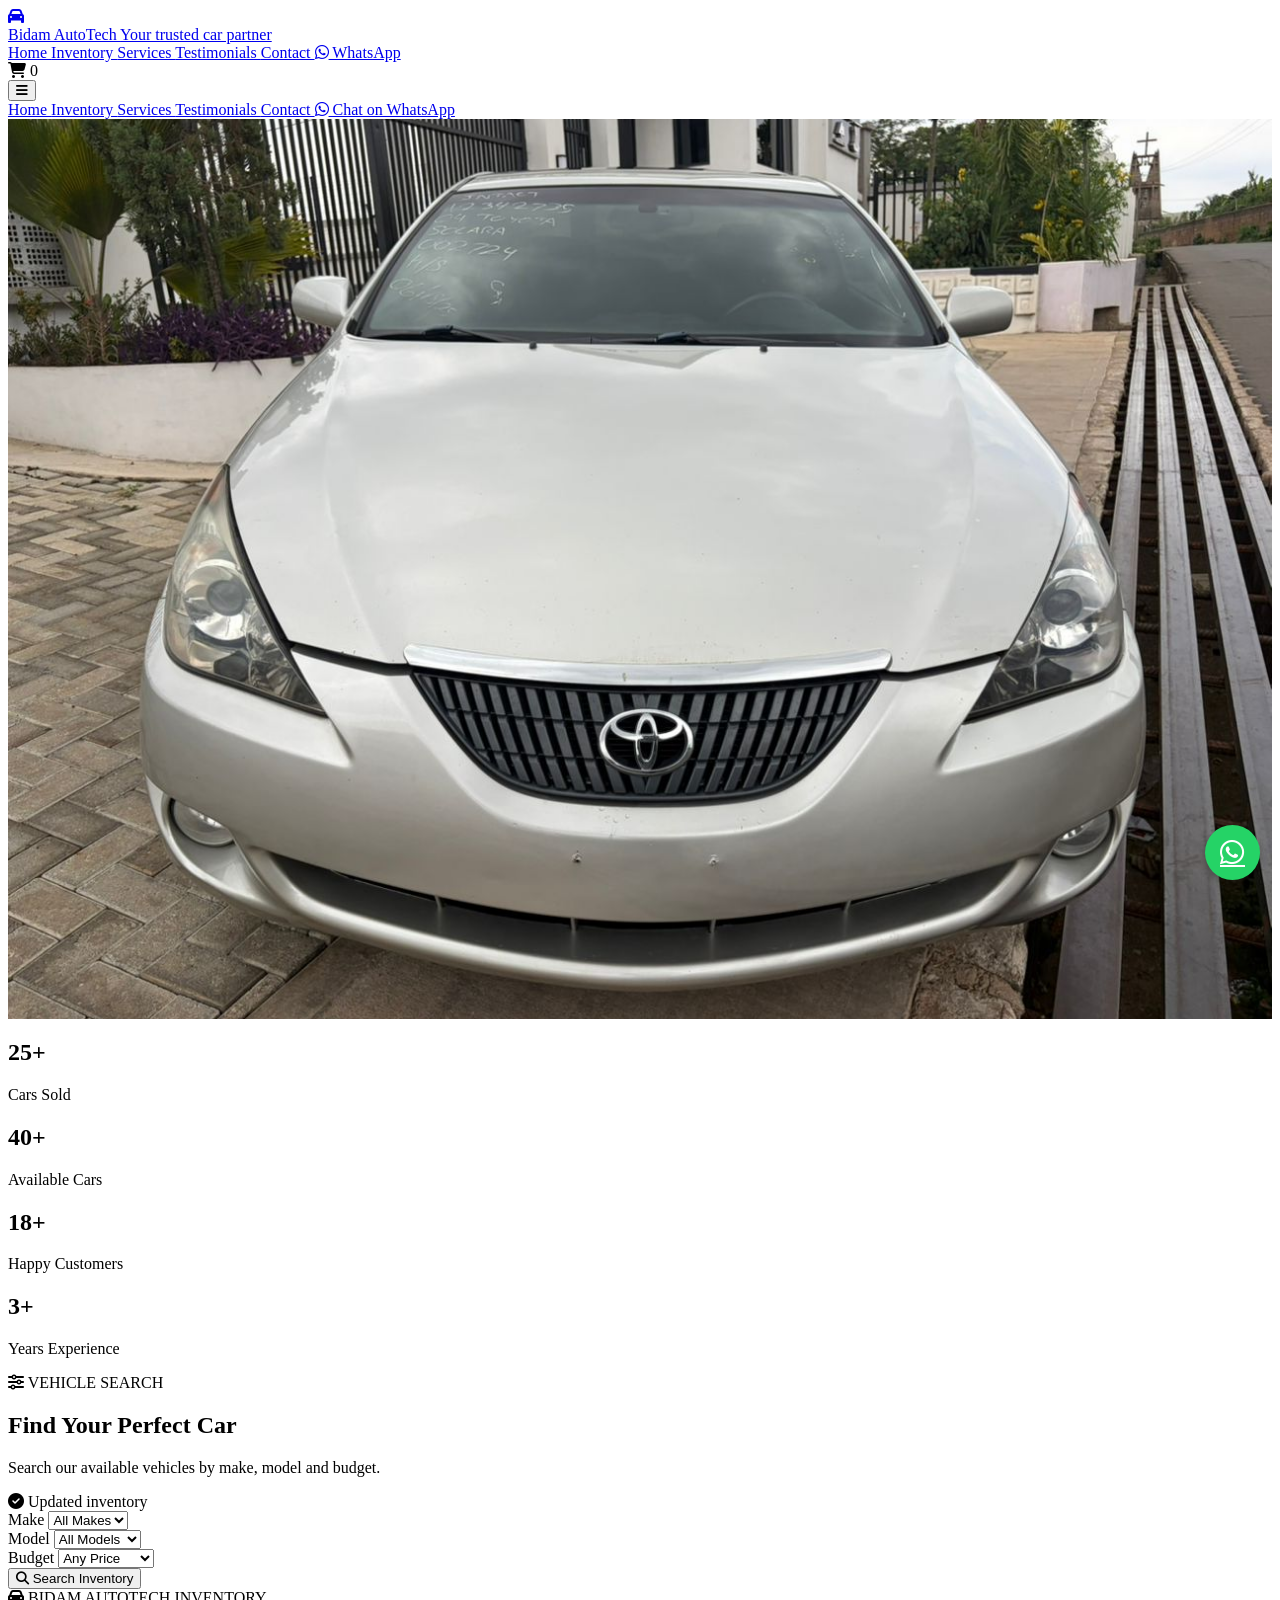
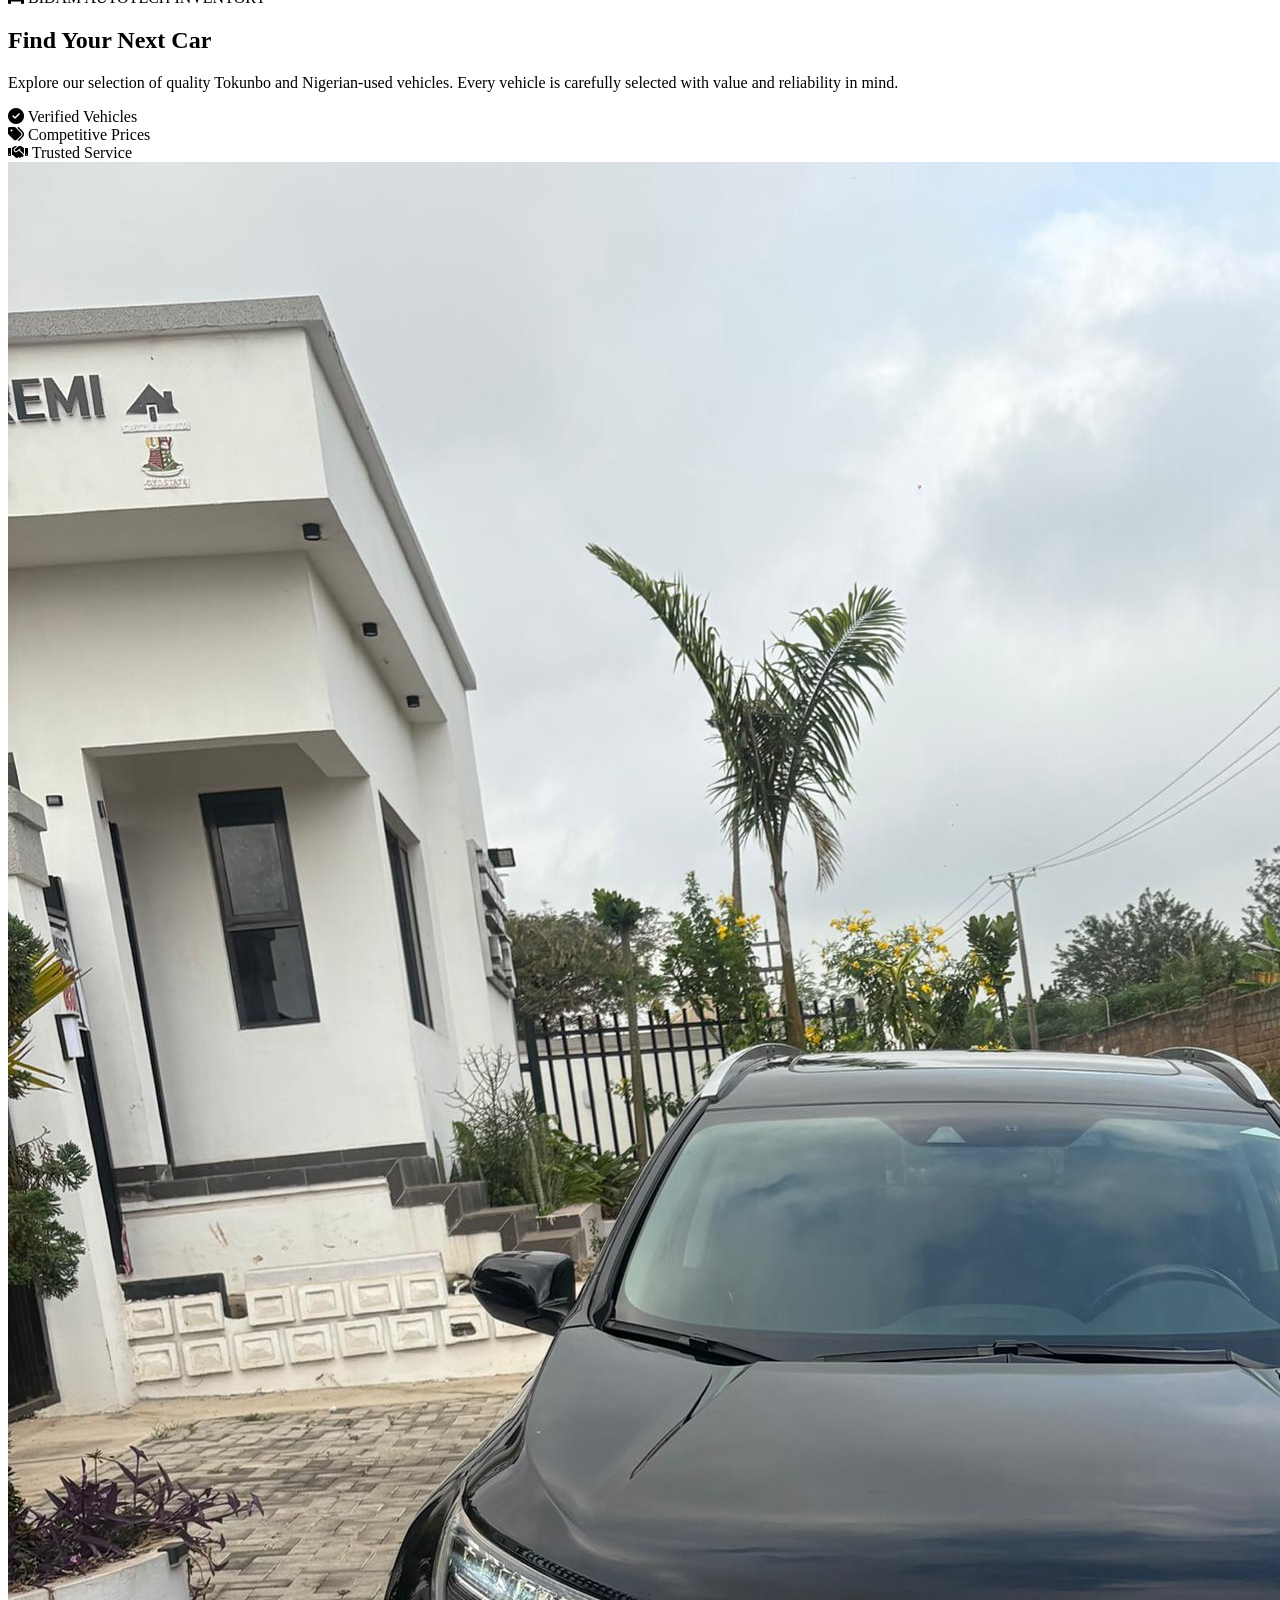
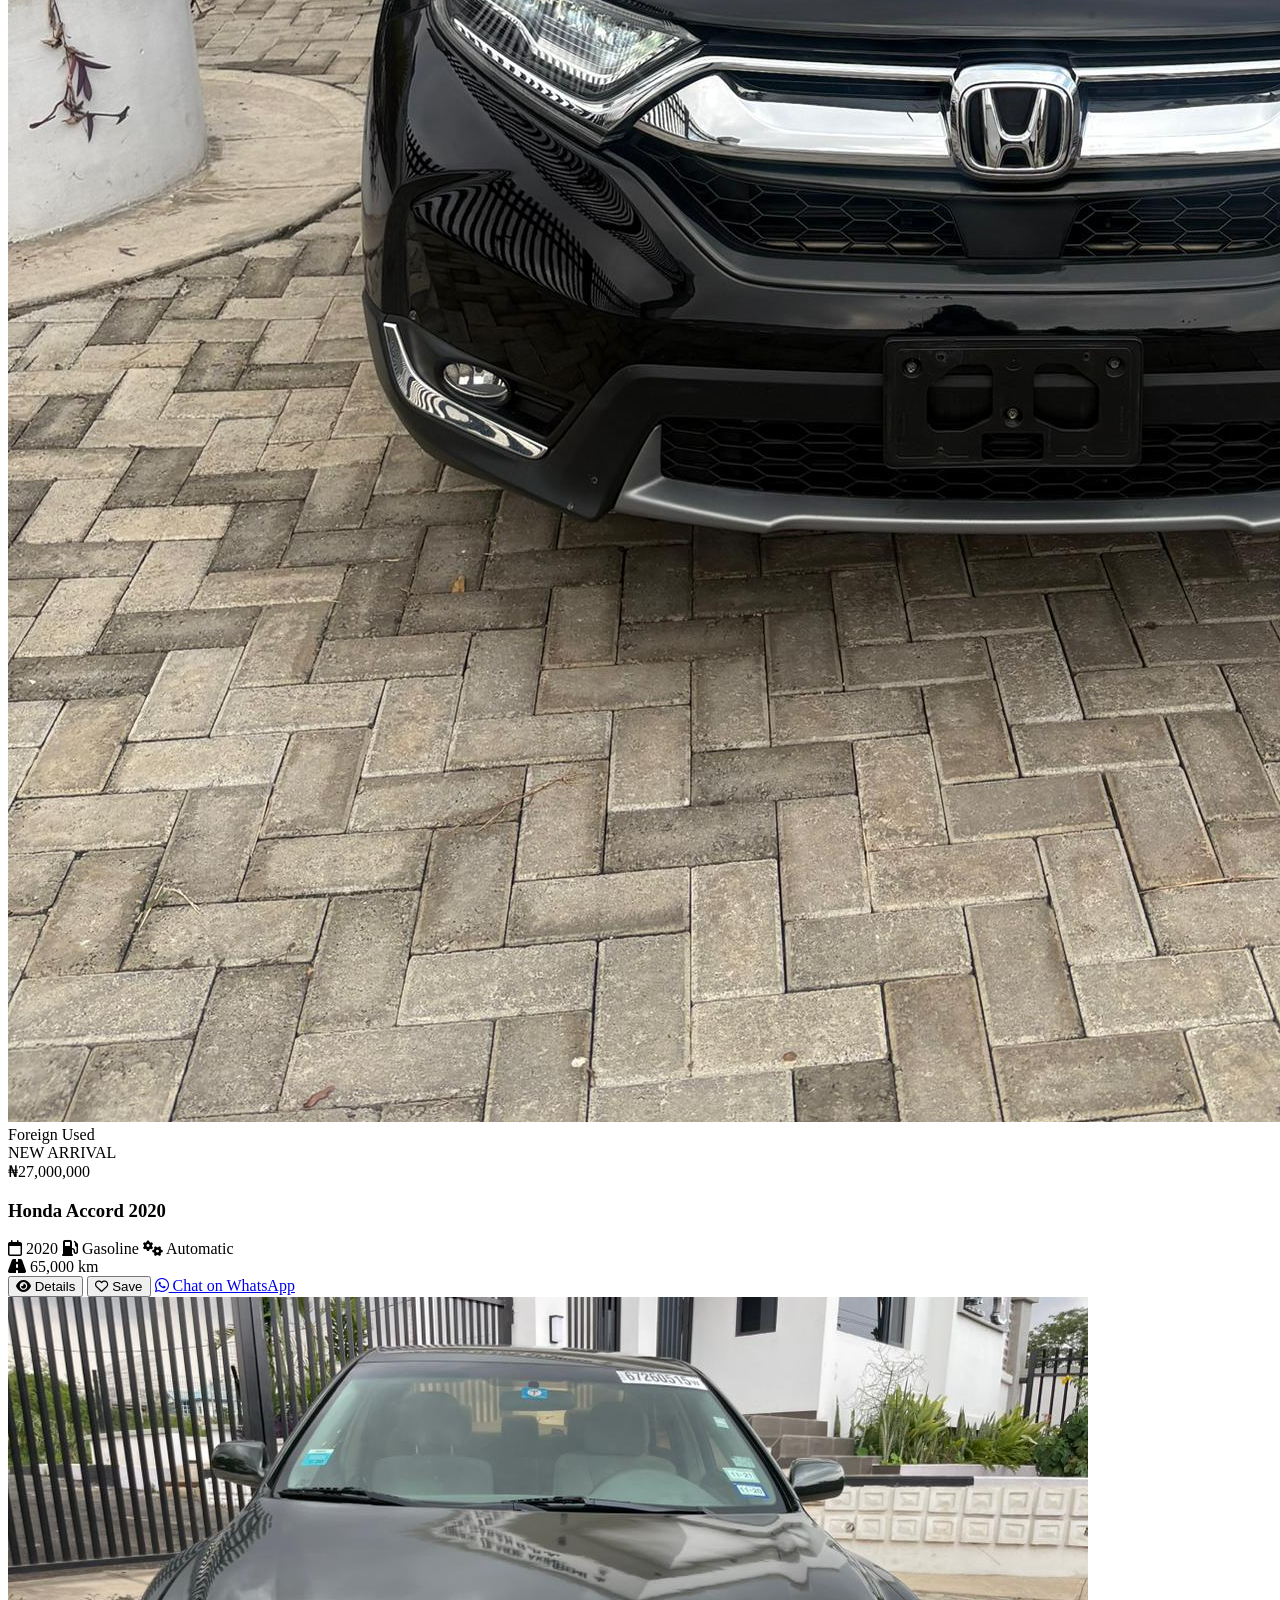
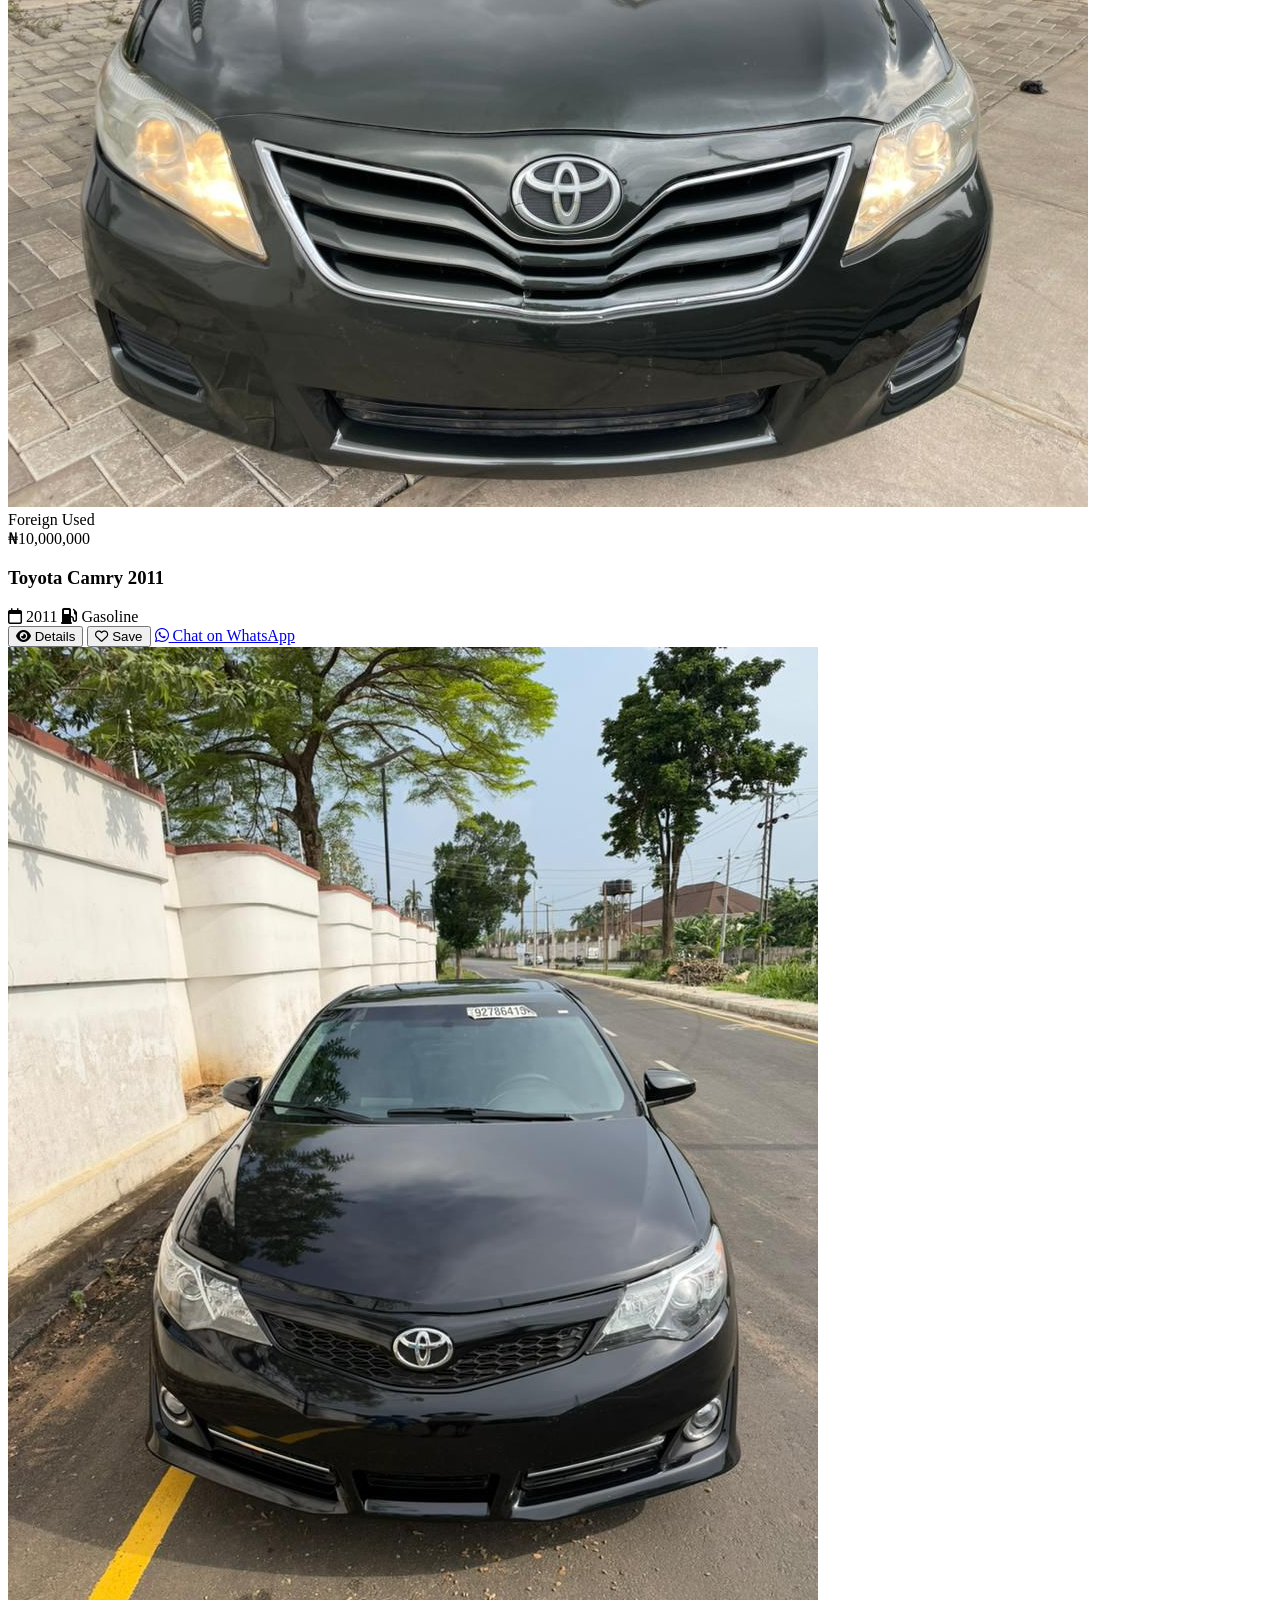
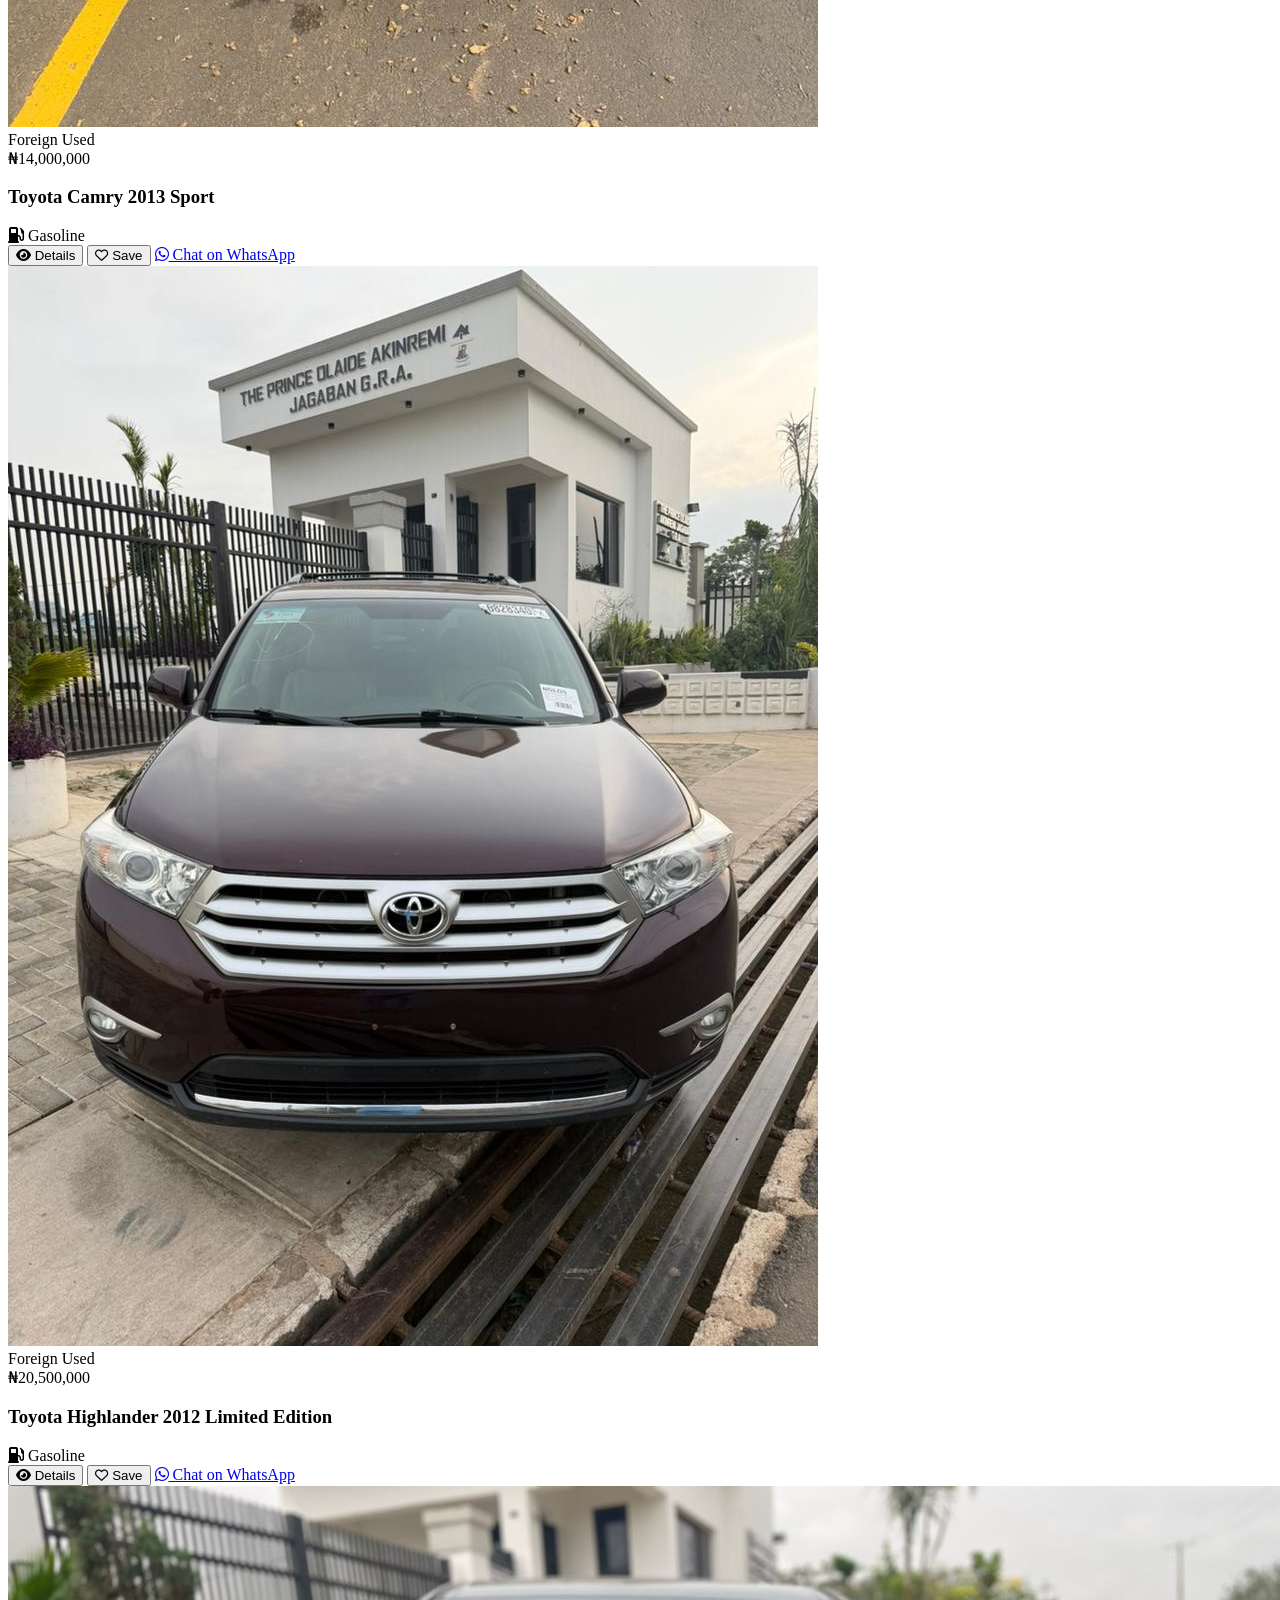
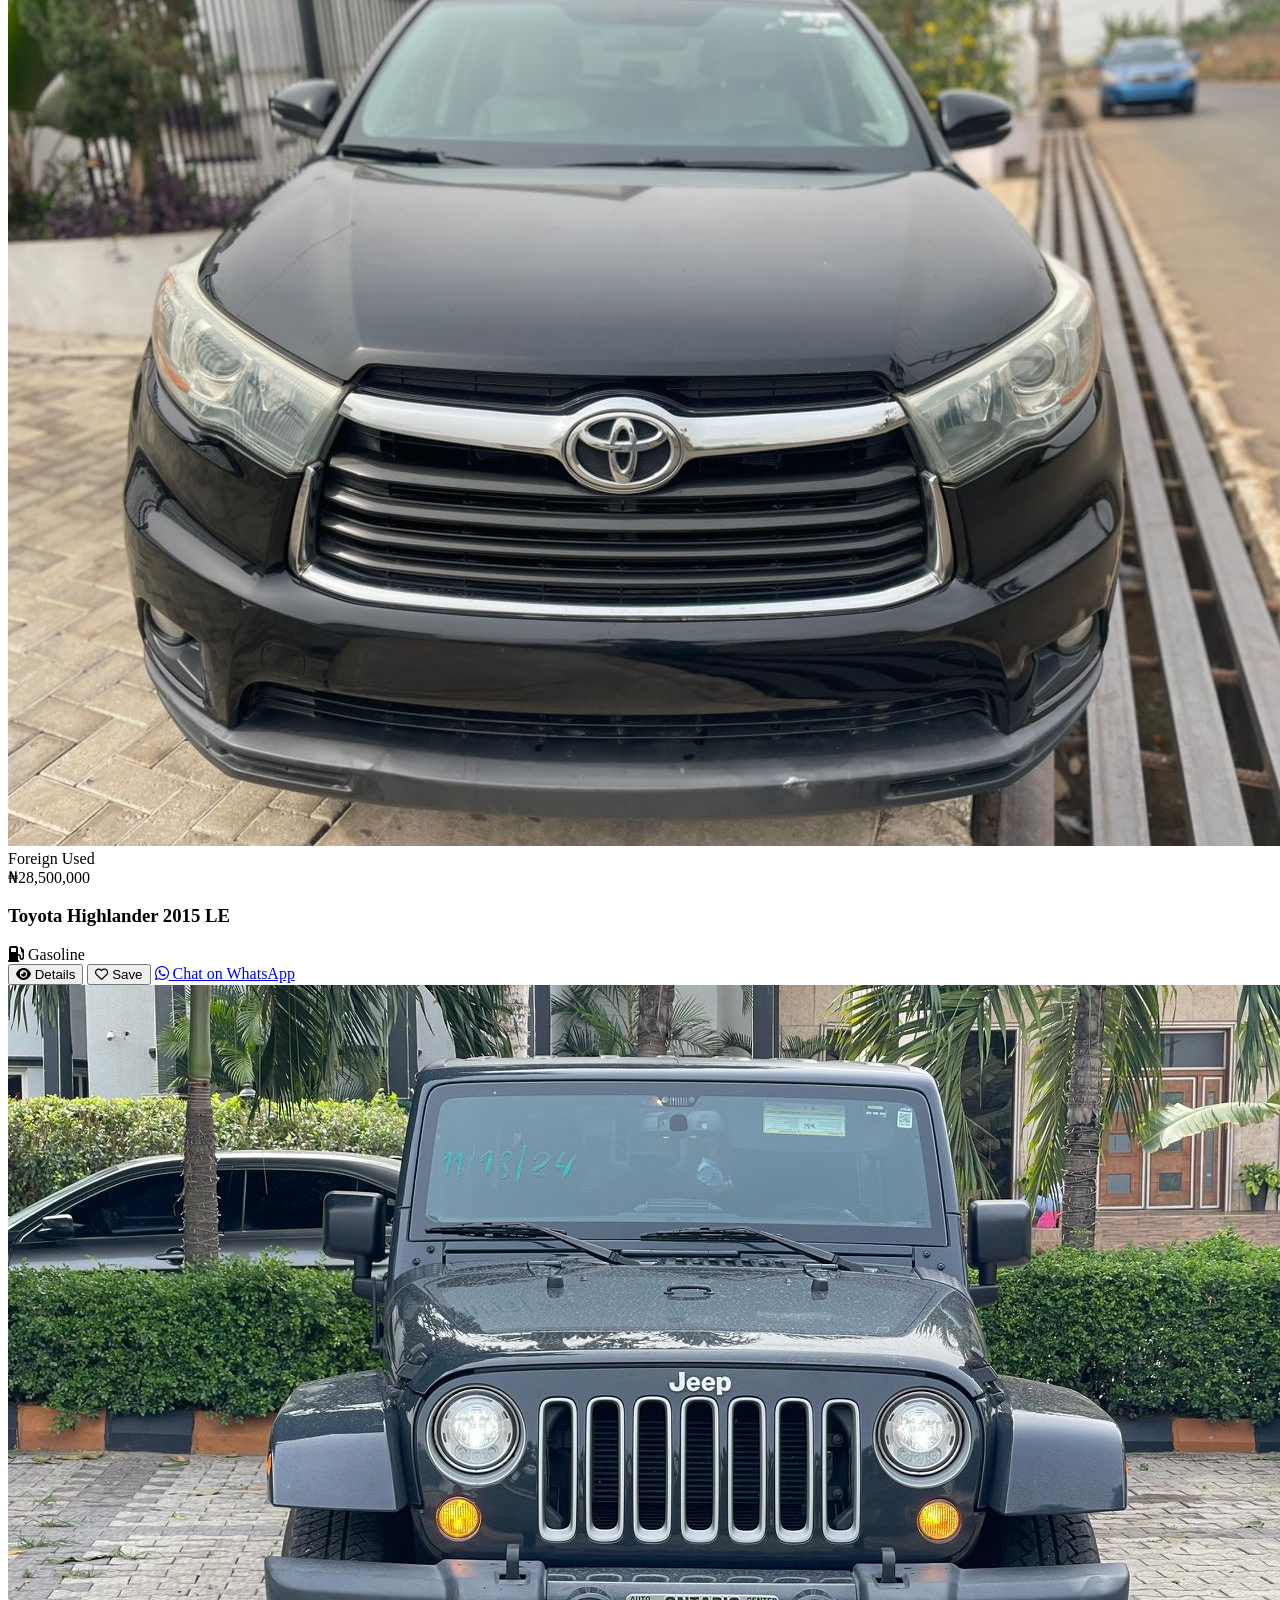
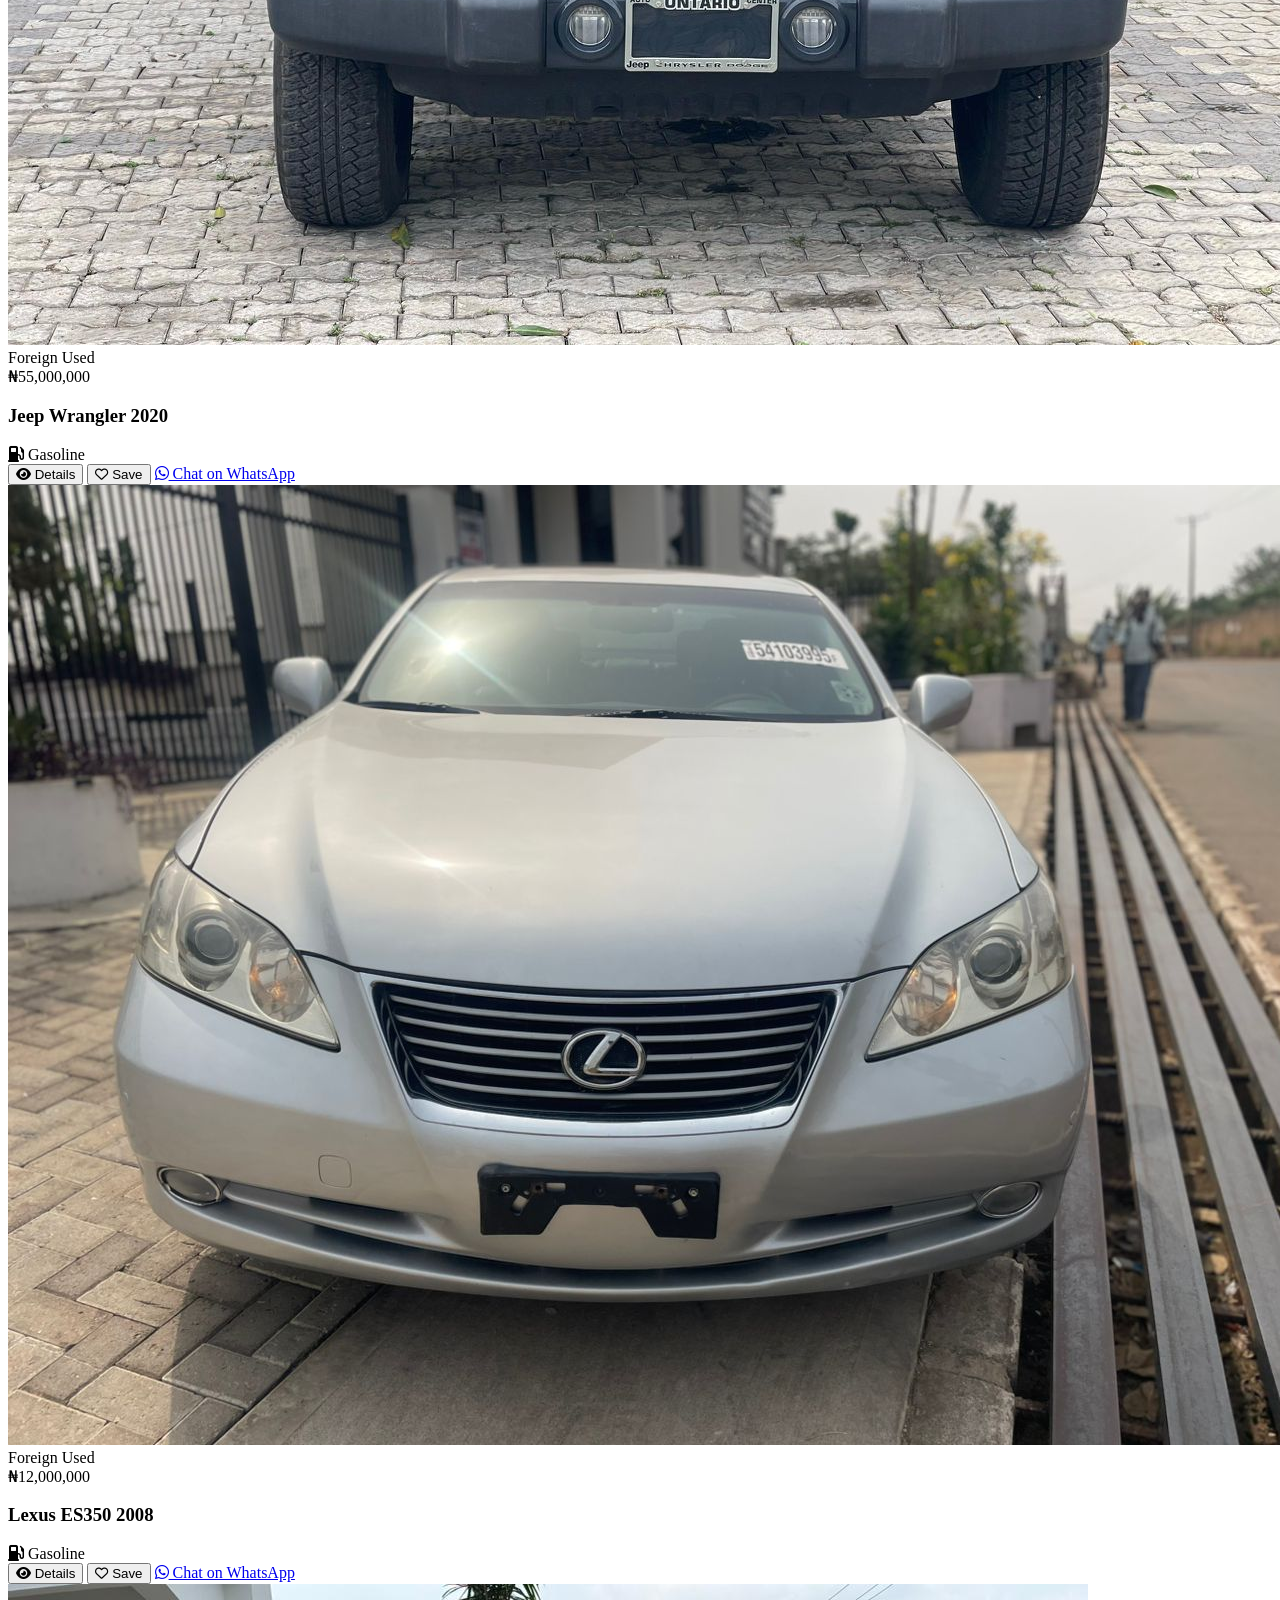
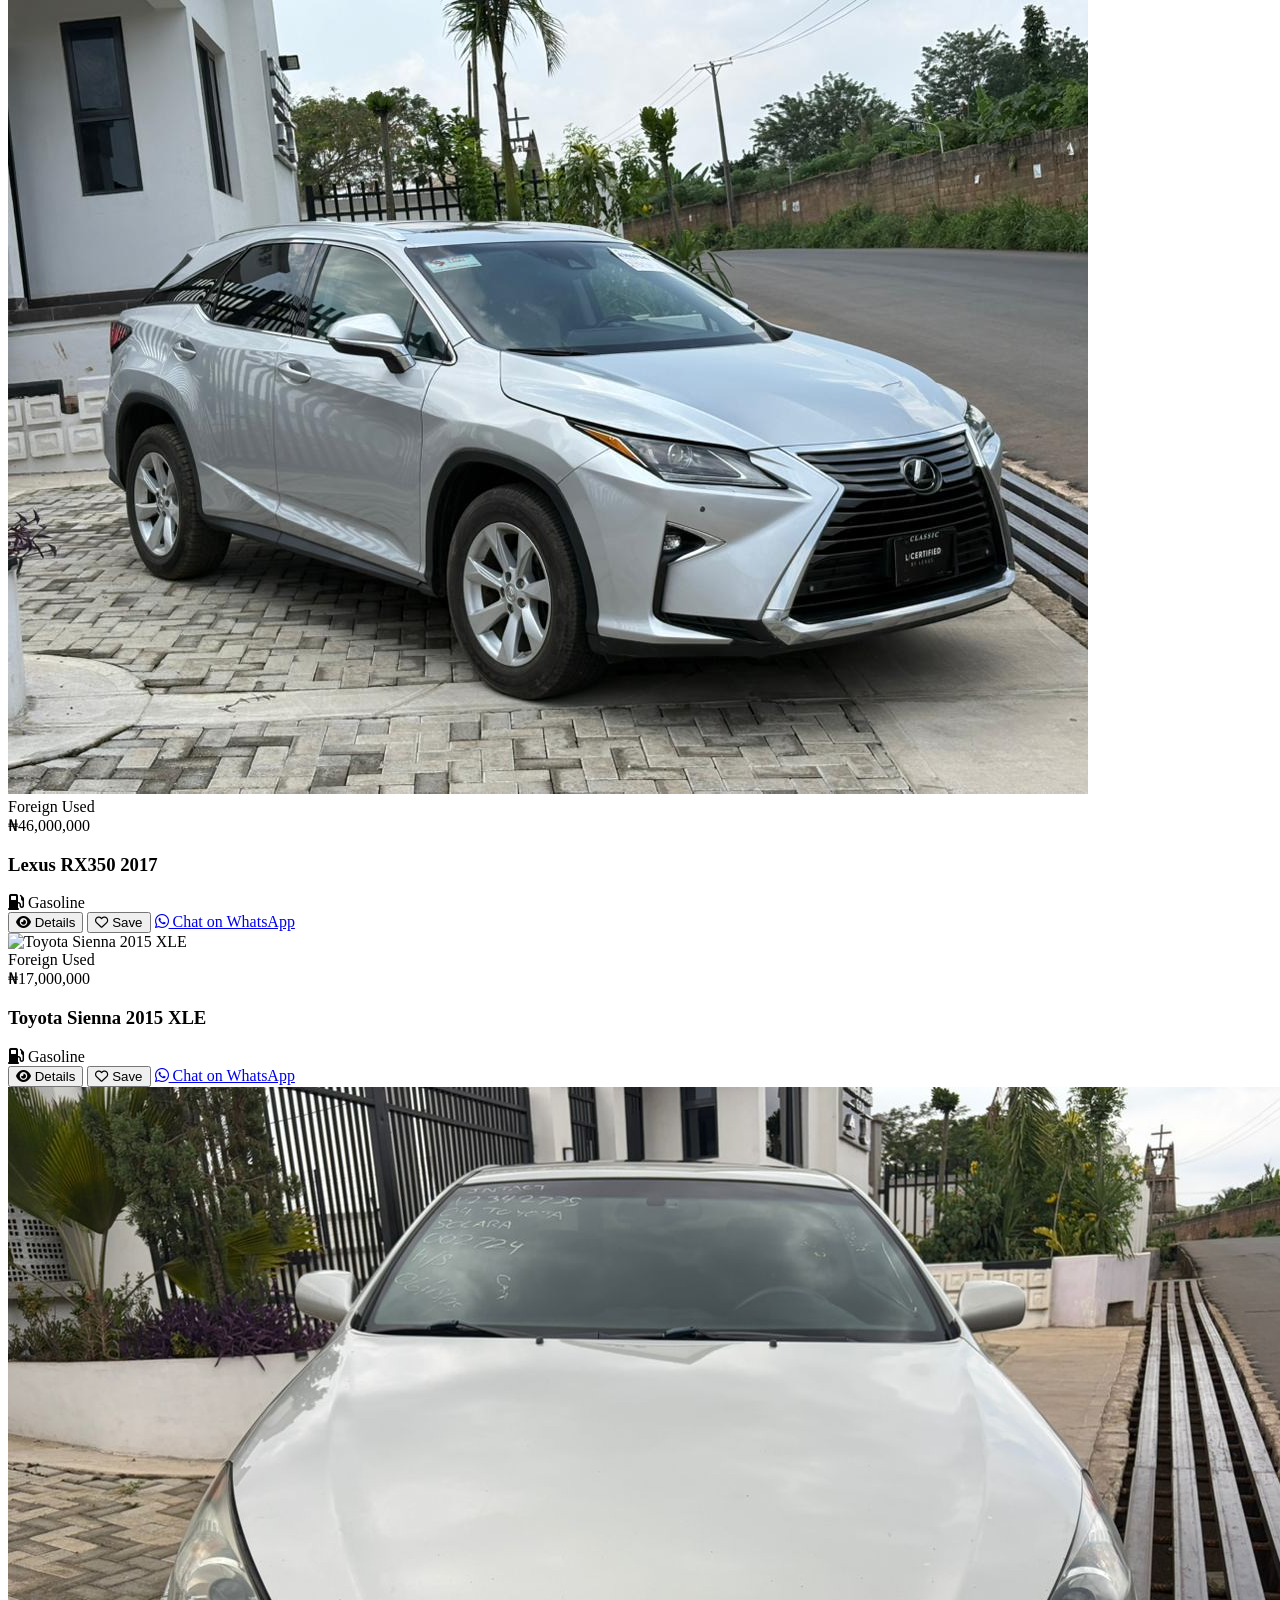
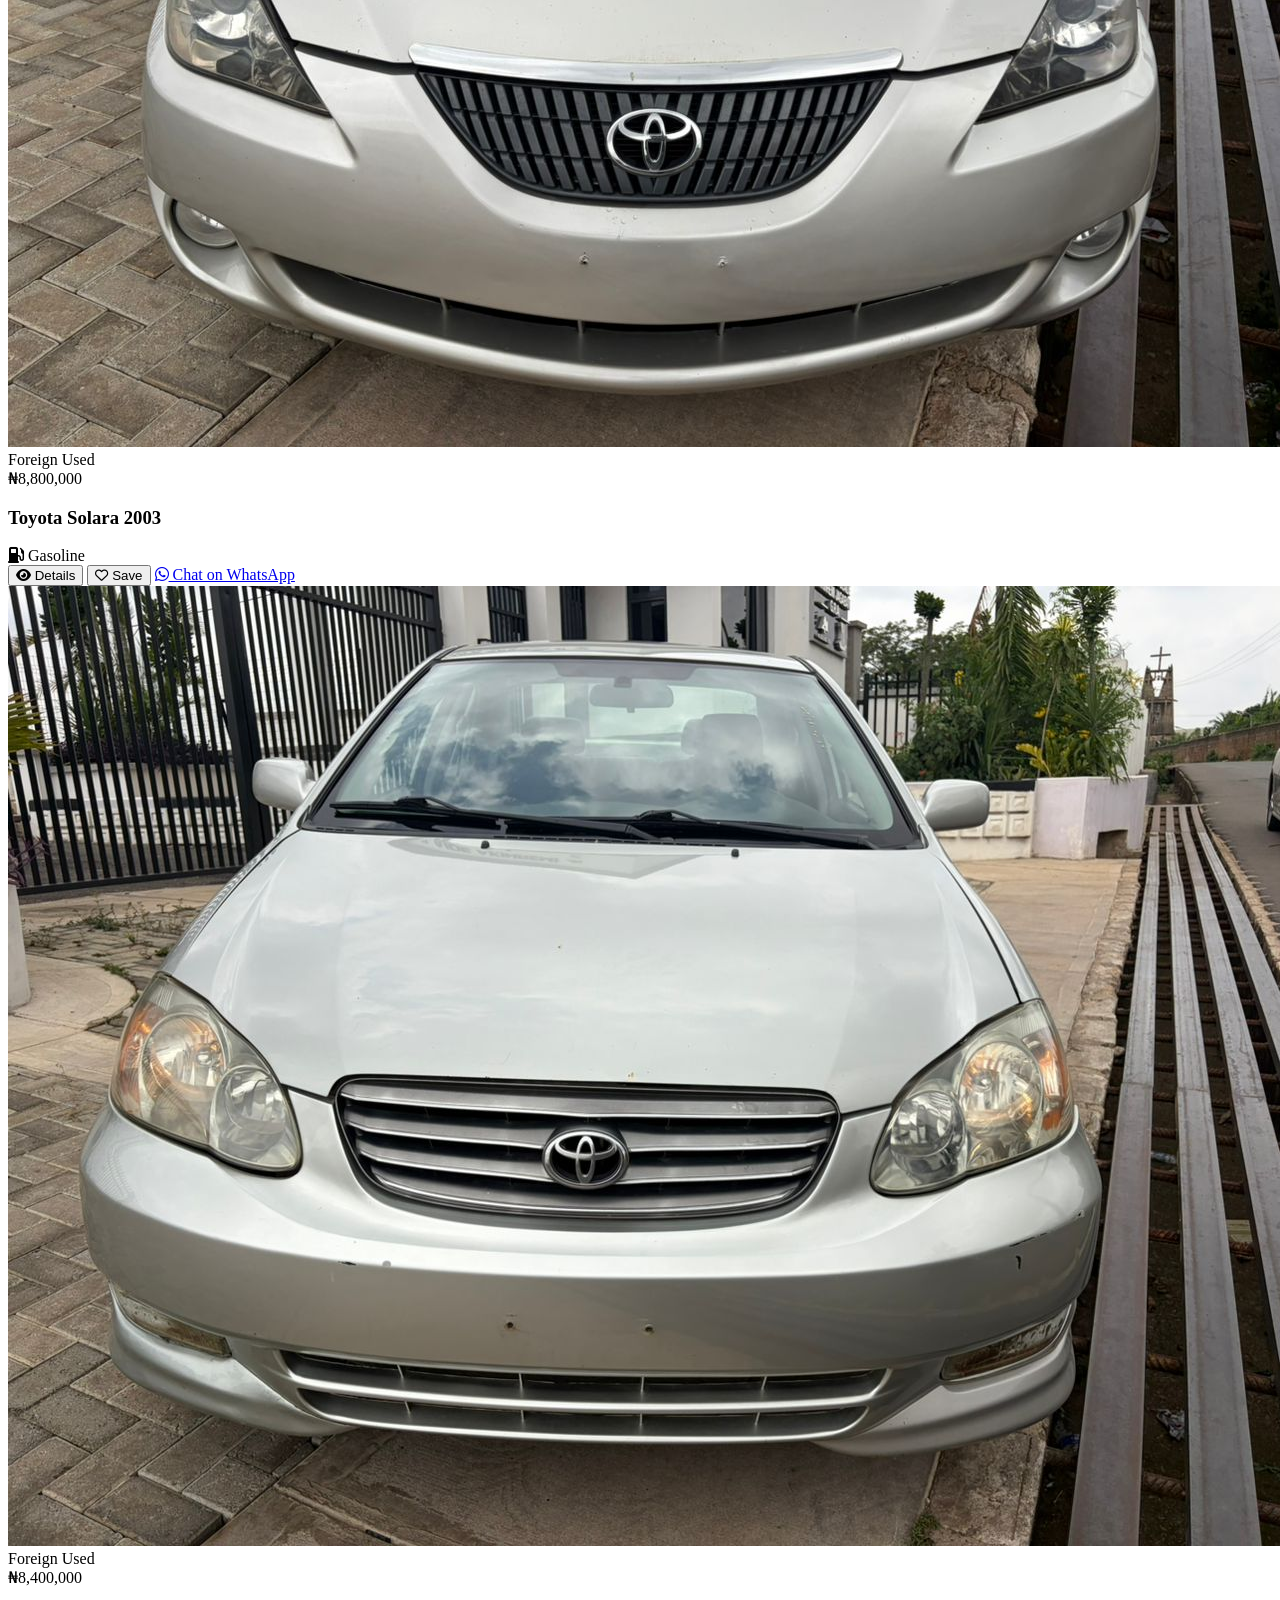
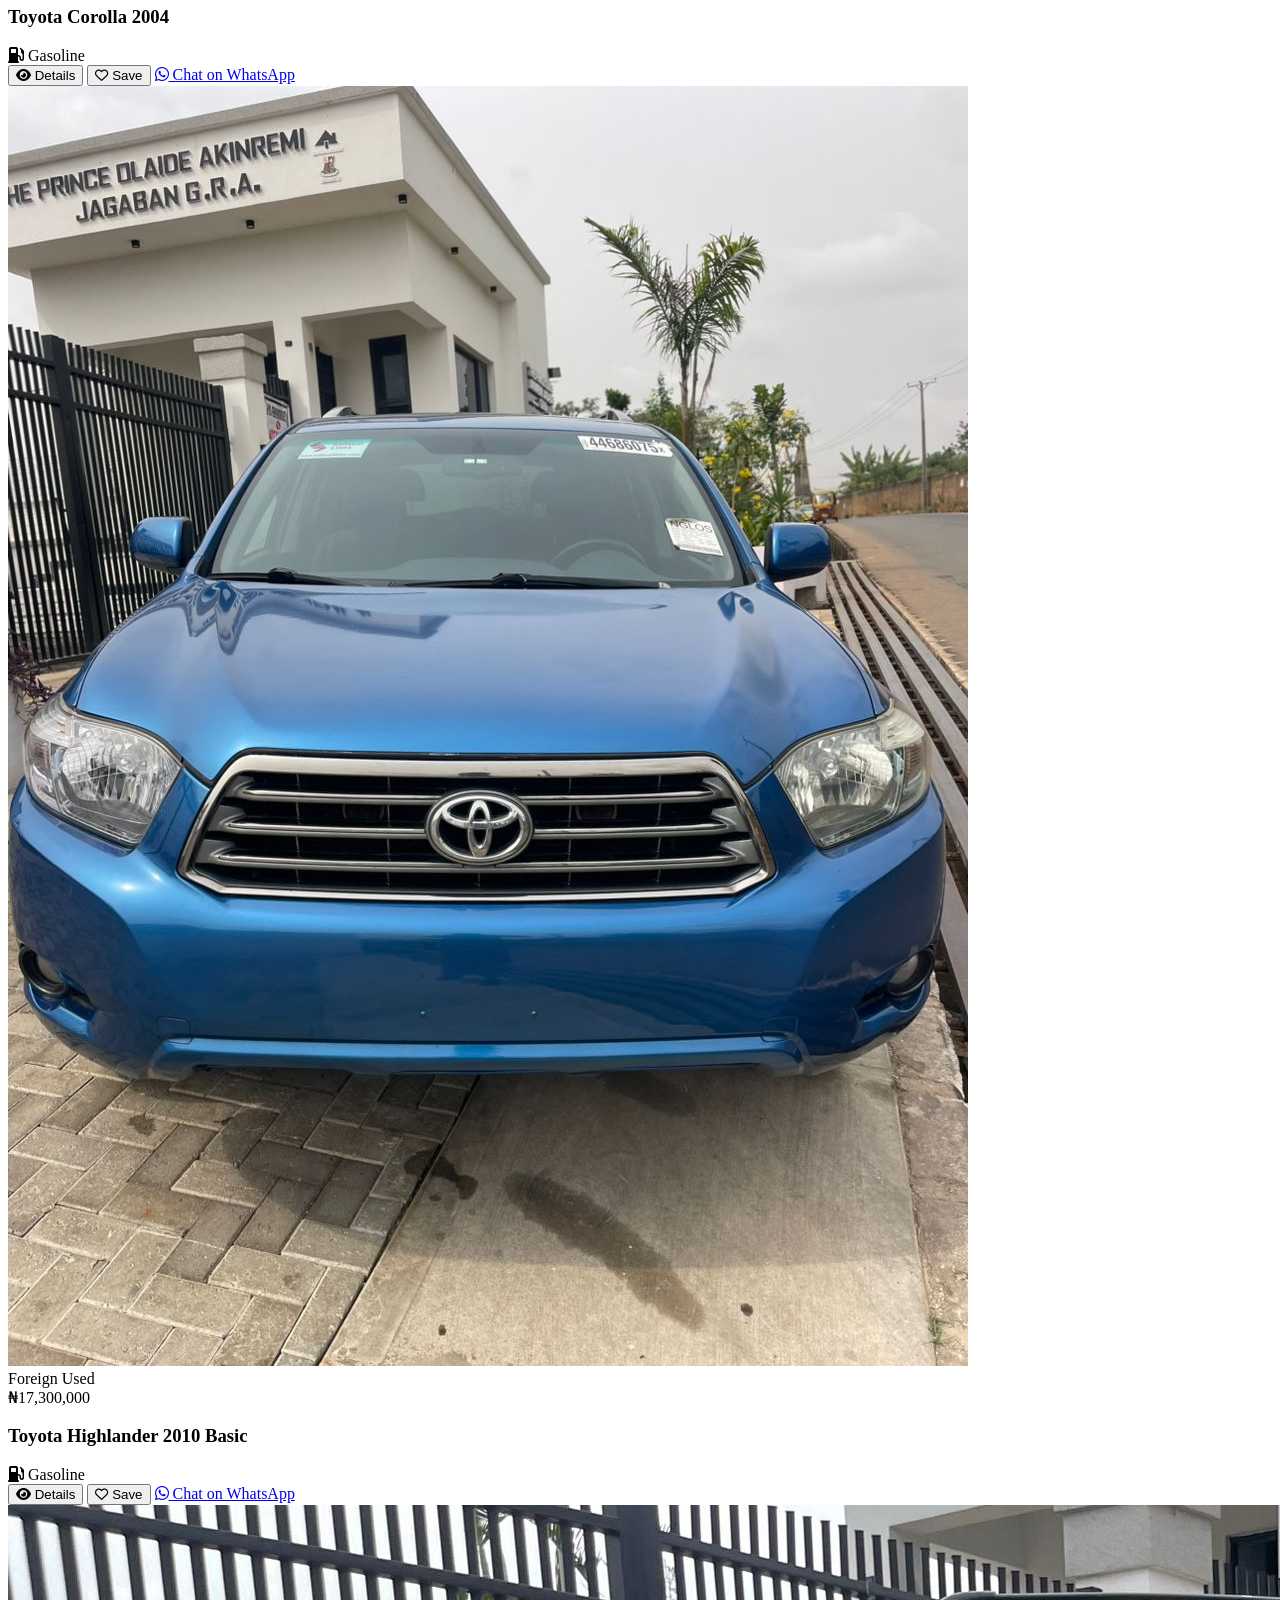
==== index.html @ 2302b9fb "First Bidam Auto Tech website" ====
<!DOCTYPE html>
<html lang="en">
<head>
    <meta charset="UTF-8">
    <meta name="viewport" content="width=device-width, initial-scale=1.0">
   <title>Bidam AutoTech | Premium Car Dealership in Ibadan</title>
    <script src="https://cdn.tailwindcss.com"></script>
     <link rel="stylesheet" href="style.css">
     
    <link rel="stylesheet" href="https://cdnjs.cloudflare.com/ajax/libs/font-awesome/6.4.0/css/all.min.css">
   

</head>
<body class="font-sans bg-gray-50">
   
    <!-- Navigation -->
<nav class="bg-white shadow-lg sticky top-0 z-50">

   <div class="max-w-7xl mx-auto px-4">

    <div class="flex justify-between items-center h-20">

        <!-- LOGO / BRAND -->
        <a href="#" class="flex items-center gap-3">

            <div class="w-10 h-10 bg-blue-600 rounded-lg flex items-center justify-center">
                <i class="fas fa-car text-white text-xl"></i>
            </div>

            <div>
                <span class="block text-lg md:text-xl font-extrabold text-gray-900 leading-tight">
                    Bidam AutoTech
                </span>

                <span class="hidden sm:block text-xs text-gray-500">
                    Your trusted car partner
                </span>
            </div>

        </a>


        <!-- DESKTOP MENU -->
        <div class="hidden md:flex items-center space-x-7">

            <a href="#"
               class="text-gray-700 font-medium hover:text-blue-600 transition">
                Home
            </a>

            <a href="#inventory"
               class="text-gray-700 font-medium hover:text-blue-600 transition">
                Inventory
            </a>

            <a href="#services"
               class="text-gray-700 font-medium hover:text-blue-600 transition">
                Services
            </a>

            <a href="#testimonials"
               class="text-gray-700 font-medium hover:text-blue-600 transition">
                Testimonials
            </a>

            <a href="#contact"
               class="text-gray-700 font-medium hover:text-blue-600 transition">
                Contact
            </a>


            <!-- WHATSAPP CTA -->
            <a href="https://wa.me/2349122240871"
               target="_blank"
               class="bg-green-600 hover:bg-green-700 text-white px-4 py-2 rounded-lg font-semibold transition">

                <i class="fab fa-whatsapp mr-1"></i>
                WhatsApp
            </a>


            <!-- CART -->
            <div class="relative cursor-pointer" onclick="openCart()">

                <i class="fas fa-shopping-cart text-xl text-gray-700"></i>

                <span id="cart-count"
                    class="absolute -top-2 -right-2 bg-red-600 text-white text-xs px-2 py-1 rounded-full">
                    0
                </span>

            </div>

        </div>


        <!-- MOBILE MENU BUTTON -->
        <div class="md:hidden">

            <button id="menu-btn"
                class="text-gray-800 focus:outline-none">

                <i class="fas fa-bars text-2xl"></i>

            </button>

        </div>

    </div>

</div>


<!-- MOBILE MENU -->
<div id="mobile-menu"
    class="hidden md:hidden bg-white border-t px-4 pb-4 shadow-md">

    <a href="#"
       class="block py-3 text-gray-700 font-medium hover:text-blue-600">
        Home
    </a>

    <a href="#inventory"
       class="block py-3 text-gray-700 font-medium hover:text-blue-600">
        Inventory
    </a>

    <a href="#services"
       class="block py-3 text-gray-700 font-medium hover:text-blue-600">
        Services
    </a>

    <a href="#testimonials"
       class="block py-3 text-gray-700 font-medium hover:text-blue-600">
        Testimonials
    </a>

    <a href="#contact"
       class="block py-3 text-gray-700 font-medium hover:text-blue-600">
        Contact
    </a>

   <a href="https://wa.me/2349122240871"
       target="_blank"
       class="block mt-2 bg-green-600 hover:bg-green-700 text-white text-center py-3 rounded-lg font-semibold">

        <i class="fab fa-whatsapp mr-1"></i>
        Chat on WhatsApp

    </a>

</div>

</nav>

   <!-- HERO SECTION -->
<section class="hero min-h-[85vh] md:h-screen flex items-center justify-center text-white relative overflow-hidden">

    <!-- SLIDESHOW -->
    <div class="absolute inset-0">

        <img src="images/honda-2020.jpeg" class="slide" alt="Honda">

        <img src="images/toyota-2003.jpeg" class="slide" alt="Toyota">

        <img src="images/toyota-2004.jpeg" class="slide" alt="Toyota">

        <img src="images/camry-2011.jpeg" class="slide" alt="Toyota Camry">

        <img src="images/camry-2013.jpeg" class="slide" alt="Toyota Camry">

        <img src="images/highlander-2015.jpeg" class="slide" alt="Toyota Highlander">

        <img src="images/honda-2020.jpeg" class="slide" alt="Honda">

        <img src="images/lexus-2017.jpeg" class="slide" alt="Lexus">

    </div>


    <!-- DARK OVERLAY -->
    <div class="absolute inset-0 bg-black/55"></div>


    <!-- SUBTLE GRADIENT -->
    <div class="absolute inset-0 bg-gradient-to-b from-black/20 via-transparent to-black/70"></div>


    <!-- HERO CONTENT -->
    <div class="relative z-10 text-center px-4 max-w-5xl mx-auto">


        <!-- BRAND -->
        <div class="inline-flex items-center gap-3
                    bg-black/30 backdrop-blur-md
                    border border-white/20
                    px-5 py-2.5 rounded-full
                    mb-7">

            <span class="w-2 h-2 bg-blue-400 rounded-full"></span>

            <span class="text-xs md:text-sm font-semibold
                         tracking-[0.25em] uppercase">
                Bidam AutoTech
            </span>

        </div>


        <!-- HEADLINE -->
        <h1 class="text-4xl sm:text-5xl md:text-6xl lg:text-7xl
                   font-extrabold leading-[1.05]
                   tracking-tight">

            Drive Away With

            <span class="block text-blue-400 mt-2">
                Confidence.
            </span>

        </h1>


        <!-- DESCRIPTION -->
        <p class="text-base sm:text-lg md:text-xl
                  text-gray-200
                  max-w-2xl mx-auto
                  mt-6 leading-relaxed">

            Quality Tokunbo and Nigerian-used vehicles,
            carefully selected for value, reliability and
            peace of mind.

        </p>


        <!-- TRUST POINTS -->
        <div class="flex flex-wrap justify-center
                    gap-x-6 gap-y-3
                    mt-7
                    text-sm text-gray-200">

            <div class="flex items-center gap-2">

                <i class="fas fa-circle-check text-green-400"></i>

                <span>Verified Vehicles</span>

            </div>


            <div class="flex items-center gap-2">

                <i class="fas fa-circle-check text-green-400"></i>

                <span>Fair Pricing</span>

            </div>


            <div class="flex items-center gap-2">

                <i class="fas fa-circle-check text-green-400"></i>

                <span>Trusted Service</span>

            </div>

        </div>


        <!-- CTA BUTTONS -->
        <div class="flex flex-col sm:flex-row
                    justify-center gap-4
                    mt-9">


            <!-- INVENTORY -->
            <a href="#inventory"
               class="inline-flex items-center justify-center
                      gap-2
                      bg-blue-600
                      hover:bg-blue-700
                      text-white
                      px-7 py-3.5
                      rounded-lg
                      font-bold
                      shadow-xl
                      transition duration-300
                      hover:-translate-y-0.5">

                <i class="fas fa-car"></i>

                View Available Cars

            </a>


            <!-- WHATSAPP -->
            <a href="https://wa.me/2349122240871"
               target="_blank"
               class="inline-flex items-center justify-center
                      gap-2
                      bg-green-600
                      hover:bg-green-700
                      text-white
                      px-7 py-3.5
                      rounded-lg
                      font-bold
                      shadow-xl
                      transition duration-300
                      hover:-translate-y-0.5">

                <i class="fab fa-whatsapp text-lg"></i>

                Chat on WhatsApp

            </a>

        </div>


        <!-- SMALL LOCATION LINE -->
        <div class="flex items-center justify-center
                    gap-2 mt-7
                    text-xs md:text-sm
                    text-gray-300">

            <i class="fas fa-location-dot text-blue-400"></i>

            <span>Ibadan, Oyo State</span>

        </div>

    </div>


    <!-- SCROLL INDICATOR -->
    <a href="#inventory"
       class="absolute bottom-7 left-1/2
              -translate-x-1/2
              z-10
              text-white/70
              hover:text-white
              transition">

        <div class="flex flex-col items-center gap-2">

            <span class="text-[10px] uppercase
                         tracking-[0.3em]">
                Explore
            </span>

            <i class="fas fa-chevron-down animate-bounce"></i>

        </div>

    </a>

</section>

<section class="bg-white py-10 shadow-sm">
    <div class="max-w-6xl mx-auto px-4">
        <div class="grid grid-cols-2 md:grid-cols-4 gap-8 text-center">

            <div>
                <h2 class="text-3xl font-bold text-blue-600">25+</h2>
                <p class="text-gray-600 mt-2">Cars Sold</p>
            </div>

            <div>
                <h2 class="text-3xl font-bold text-blue-600">40+</h2>
                <p class="text-gray-600 mt-2">Available Cars</p>
            </div>

            <div>
                <h2 class="text-3xl font-bold text-blue-600">18+</h2>
                <p class="text-gray-600 mt-2">Happy Customers</p>
            </div>

            <div>
                <h2 class="text-3xl font-bold text-blue-600">3+</h2>
                <p class="text-gray-600 mt-2">Years Experience</p>
            </div>

        </div>
    </div>
</section>




    <!-- SEARCH SECTION -->
<section class="relative z-20 py-10 px-4">
    
    <!-- INVENTORY SEARCH -->
<div class="max-w-6xl mx-auto mb-14">

    <div class="bg-white rounded-2xl shadow-lg border border-gray-100 p-6 md:p-8">

        <!-- TITLE -->
        <div class="flex flex-col md:flex-row md:items-center md:justify-between gap-4 mb-7">

            <div>
                <div class="flex items-center gap-2 text-blue-600 font-semibold text-sm mb-2">
                    <i class="fas fa-sliders-h"></i>
                    VEHICLE SEARCH
                </div>

                <h2 class="text-2xl md:text-3xl font-bold text-gray-900">
                    Find Your Perfect Car
                </h2>

                <p class="text-gray-500 text-sm mt-1">
                    Search our available vehicles by make, model and budget.
                </p>
            </div>

            <div class="hidden md:flex items-center gap-2 text-sm text-gray-500">
                <i class="fas fa-check-circle text-green-500"></i>
                Updated inventory
            </div>

        </div>


        <!-- FILTER GRID -->
        <div class="grid grid-cols-1 sm:grid-cols-2 lg:grid-cols-4 gap-4">


            <!-- MAKE -->
            <div>

                <label class="block text-sm font-semibold text-gray-700 mb-2">
                    Make
                </label>

                <select id="make-filter"
                    class="w-full p-3.5 bg-gray-50 border border-gray-200 rounded-xl focus:outline-none focus:ring-2 focus:ring-blue-500 focus:border-blue-500 transition">

                    <option value="all">All Makes</option>
                    <option value="Toyota">Toyota</option>
                    <option value="Honda">Honda</option>
                    <option value="Lexus">Lexus</option>
                    <option value="Jeep">Jeep</option>

                </select>

            </div>


            <!-- MODEL -->
            <div>

                <label class="block text-sm font-semibold text-gray-700 mb-2">
                    Model
                </label>

                <select id="model-filter"
                    class="w-full p-3.5 bg-gray-50 border border-gray-200 rounded-xl focus:outline-none focus:ring-2 focus:ring-blue-500 focus:border-blue-500 transition">

                    <option value="all">All Models</option>
                    <option value="Camry">Camry</option>
                    <option value="Corolla">Corolla</option>
                    <option value="Highlander">Highlander</option>
                    <option value="Accord">Accord</option>
                    <option value="RX350">RX350</option>
                    <option value="ES350">ES350</option>
                    <option value="Wrangler">Wrangler</option>
                    <option value="Sienna">Sienna</option>

                </select>

            </div>


            <!-- BUDGET -->
            <div>

                <label class="block text-sm font-semibold text-gray-700 mb-2">
                    Budget
                </label>

                <select id="price-filter"
                    class="w-full p-3.5 bg-gray-50 border border-gray-200 rounded-xl focus:outline-none focus:ring-2 focus:ring-blue-500 focus:border-blue-500 transition">

                    <option value="all">Any Price</option>
                    <option value="10000000">Under ₦10M</option>
                    <option value="20000000">Under ₦20M</option>
                    <option value="30000000">Under ₦30M</option>
                    <option value="50000000">Under ₦50M</option>

                </select>

            </div>


            <!-- SEARCH BUTTON -->
            <div class="flex items-end">

                <button id="search-button"
                    class="w-full bg-blue-600 hover:bg-blue-700 text-white font-semibold py-3.5 rounded-xl transition duration-300 shadow-md hover:shadow-lg">

                    <i class="fas fa-search mr-2"></i>
                    Search Inventory

                </button>

            </div>

        </div>

    </div>

</div>

</section>

    <!-- INVENTORY SECTION -->
<section id="inventory" class="py-20 bg-gray-50">

    <div class="max-w-7xl mx-auto px-4">

        <!-- SECTION HEADER -->
        <div class="text-center mb-12">

            <div class="inline-flex items-center gap-2 bg-blue-50 text-blue-600 px-4 py-2 rounded-full text-sm font-semibold mb-4">

                <i class="fas fa-car"></i>

                BIDAM AUTOTECH INVENTORY

            </div>

            <h2 class="text-3xl md:text-5xl font-extrabold text-gray-900 mb-4">

                Find Your Next Car

            </h2>

            <p class="text-gray-600 max-w-2xl mx-auto text-base md:text-lg">

                Explore our selection of quality Tokunbo and Nigerian-used vehicles.
                Every vehicle is carefully selected with value and reliability in mind.

            </p>

        </div>


        <!-- INVENTORY TRUST POINTS -->
        <div class="flex flex-wrap justify-center gap-4 md:gap-8 mb-10 text-sm text-gray-600">

            <div class="flex items-center gap-2">
                <i class="fas fa-circle-check text-green-500"></i>
                Verified Vehicles
            </div>

            <div class="flex items-center gap-2">
                <i class="fas fa-tags text-blue-500"></i>
                Competitive Prices
            </div>

            <div class="flex items-center gap-2">
                <i class="fas fa-handshake text-blue-500"></i>
                Trusted Service
            </div>

        </div>


        <!-- CAR LIST -->
        <div id="car-list"
             class="grid grid-cols-1 md:grid-cols-2 lg:grid-cols-3 gap-8">

            <!-- Cars will be injected here by JavaScript -->

        </div>


        <!-- EMPTY INVENTORY MESSAGE -->
        <div id="empty-inventory"
             class="hidden text-center py-16">

            <div class="text-gray-400 mb-4">

                <i class="fas fa-car-side text-5xl"></i>

            </div>

            <h3 class="text-xl font-bold text-gray-800 mb-2">
                No vehicles found
            </h3>

            <p class="text-gray-500">
                Try adjusting your search or filter options.
            </p>

        </div>


        <!-- BOTTOM CTA -->
        <div class="text-center mt-14">

            <p class="text-gray-600 mb-4">
                Can't find the car you're looking for?
            </p>

            <a href="https://wa.me/2349122240871"
               target="_blank"
               class="inline-flex items-center gap-2 bg-green-600 hover:bg-green-700 text-white px-6 py-3 rounded-lg font-semibold transition">

                <i class="fab fa-whatsapp text-lg"></i>

                Ask Us on WhatsApp

            </a>

        </div>

    </div>

</section>

   
  <!-- SERVICES SECTION -->
<section id="services" class="py-20 bg-gray-50">

    <div class="max-w-7xl mx-auto px-4">

        <!-- SECTION HEADER -->
        <div class="text-center mb-14">

            <div class="inline-flex items-center gap-2
                        bg-gray-900 text-white
                        px-4 py-2 rounded-full
                        text-sm font-semibold mb-4">

                <i class="fas fa-handshake"></i>
                BIDAM AUTOTECH SERVICES

            </div>

            <h2 class="text-3xl md:text-5xl font-extrabold text-gray-900 mb-4">
                More Than Just Car Sales
            </h2>

            <p class="text-gray-600 max-w-2xl mx-auto text-lg leading-relaxed">
                From finding the right vehicle to sourcing and importing one,
                Bidam AutoTech helps make the entire car-buying process easier.
            </p>

        </div>


        <!-- SERVICES GRID -->
        <div class="grid grid-cols-1 md:grid-cols-2 lg:grid-cols-3 gap-6">


            <!-- VEHICLE SALES -->
            <div class="group bg-white p-7 rounded-2xl
                        border border-gray-100
                        shadow-sm hover:shadow-xl
                        hover:-translate-y-1
                        transition duration-300">

                <div class="w-14 h-14 bg-gray-900 rounded-xl
                            flex items-center justify-center mb-5
                            group-hover:scale-105 transition">

                    <i class="fas fa-car text-white text-2xl"></i>

                </div>

                <h3 class="text-xl font-bold text-gray-900 mb-3">
                    Vehicle Sales
                </h3>

                <p class="text-gray-600 leading-relaxed">
                    Explore quality Tokunbo and Nigerian-used vehicles
                    selected to give you value and confidence.
                </p>

            </div>


            <!-- CAR SOURCING -->
            <div class="group bg-white p-7 rounded-2xl
                        border border-gray-100
                        shadow-sm hover:shadow-xl
                        hover:-translate-y-1
                        transition duration-300">

                <div class="w-14 h-14 bg-gray-900 rounded-xl
                            flex items-center justify-center mb-5
                            group-hover:scale-105 transition">

                    <i class="fas fa-search text-white text-2xl"></i>

                </div>

                <h3 class="text-xl font-bold text-gray-900 mb-3">
                    Car Sourcing
                </h3>

                <p class="text-gray-600 leading-relaxed">
                    Looking for a specific make, model or specification?
                    We help you find a vehicle that matches your needs and budget.
                </p>

            </div>


            <!-- INSPECTION -->
            <div class="group bg-white p-7 rounded-2xl
                        border border-gray-100
                        shadow-sm hover:shadow-xl
                        hover:-translate-y-1
                        transition duration-300">

                <div class="w-14 h-14 bg-gray-900 rounded-xl
                            flex items-center justify-center mb-5
                            group-hover:scale-105 transition">

                    <i class="fas fa-clipboard-check text-white text-2xl"></i>

                </div>

                <h3 class="text-xl font-bold text-gray-900 mb-3">
                    Inspection & Verification
                </h3>

                <p class="text-gray-600 leading-relaxed">
                    We help customers assess and verify vehicles before
                    making an important purchasing decision.
                </p>

            </div>


            <!-- IMPORTATION -->
            <div class="group bg-white p-7 rounded-2xl
                        border border-gray-100
                        shadow-sm hover:shadow-xl
                        hover:-translate-y-1
                        transition duration-300">

                <div class="w-14 h-14 bg-gray-900 rounded-xl
                            flex items-center justify-center mb-5
                            group-hover:scale-105 transition">

                    <i class="fas fa-ship text-white text-2xl"></i>

                </div>

                <h3 class="text-xl font-bold text-gray-900 mb-3">
                    Vehicle Importation
                </h3>

                <p class="text-gray-600 leading-relaxed">
                    We assist customers with sourcing and importing vehicles
                    according to their preferred specifications.
                </p>

            </div>


            <!-- CAR ADVISORY -->
            <div class="group bg-white p-7 rounded-2xl
                        border border-gray-100
                        shadow-sm hover:shadow-xl
                        hover:-translate-y-1
                        transition duration-300">

                <div class="w-14 h-14 bg-gray-900 rounded-xl
                            flex items-center justify-center mb-5
                            group-hover:scale-105 transition">

                    <i class="fas fa-user-tie text-white text-2xl"></i>

                </div>

                <h3 class="text-xl font-bold text-gray-900 mb-3">
                    Car Advisory
                </h3>

                <p class="text-gray-600 leading-relaxed">
                    Not sure what to buy? We help you understand your options
                    and choose a vehicle that fits your needs and budget.
                </p>

            </div>


            <!-- CUSTOMER SUPPORT -->
            <div class="group bg-white p-7 rounded-2xl
                        border border-gray-100
                        shadow-sm hover:shadow-xl
                        hover:-translate-y-1
                        transition duration-300">

                <div class="w-14 h-14 bg-gray-900 rounded-xl
                            flex items-center justify-center mb-5
                            group-hover:scale-105 transition">

                    <i class="fas fa-headset text-white text-2xl"></i>

                </div>

                <h3 class="text-xl font-bold text-gray-900 mb-3">
                    Customer Support
                </h3>

                <p class="text-gray-600 leading-relaxed">
                    From your first enquiry to completing your purchase,
                    we're available to guide you through the process.
                </p>

            </div>

        </div>


        <!-- CTA -->
        <div class="text-center mt-12">

            <p class="text-gray-600 mb-4">
                Need help finding your next vehicle?
            </p>

            <a href="https://wa.me/2349122240871"
               target="_blank"
               class="inline-flex items-center gap-2
                      bg-green-600 hover:bg-green-700
                      text-white px-7 py-3 rounded-lg
                      font-semibold transition
                      shadow-md hover:shadow-lg">

                <i class="fab fa-whatsapp text-lg"></i>

                Talk to Bidam AutoTech

            </a>

        </div>

    </div>

</section>

    
    <!-- TESTIMONIALS SECTION -->
<section id="testimonials" class="py-20 bg-gray-50">

    <div class="max-w-7xl mx-auto px-4">

        <!-- SECTION HEADER -->
        <div class="text-center mb-14">

            <div class="inline-flex items-center gap-2
                        bg-gray-900 text-white
                        px-4 py-2 rounded-full
                        text-sm font-semibold mb-4">

                <i class="fas fa-star"></i>
                CUSTOMER EXPERIENCES

            </div>

            <h2 class="text-3xl md:text-5xl font-extrabold text-gray-900 mb-4">
                What Our Customers Say
            </h2>

            <p class="text-gray-600 max-w-2xl mx-auto text-lg">
                Our customers' experiences matter to us.
                Here's what some of them have to say about buying from Bidam AutoTech.
            </p>

        </div>


        <!-- TESTIMONIAL GRID -->
        <div class="grid grid-cols-1 md:grid-cols-3 gap-6">


            <!-- TESTIMONIAL 1 -->
            <div class="group bg-white p-7 rounded-2xl
                        shadow-sm border border-gray-100
                        hover:shadow-xl hover:-translate-y-1
                        transition duration-300">

                <!-- QUOTE ICON -->
                <div class="flex justify-between items-start mb-5">

                    <div class="w-12 h-12 rounded-xl
                                bg-gray-900
                                flex items-center justify-center">

                        <i class="fas fa-quote-left text-white"></i>

                    </div>

                    <div class="flex text-yellow-400 text-sm">

                        <i class="fas fa-star"></i>
                        <i class="fas fa-star"></i>
                        <i class="fas fa-star"></i>
                        <i class="fas fa-star"></i>
                        <i class="fas fa-star"></i>

                    </div>

                </div>


                <!-- TESTIMONIAL -->
                <p class="text-gray-600 leading-relaxed mb-6">
                    "I bought my Toyota Camry from Bidam AutoTech and the
                    process was smooth. The car was exactly as advertised
                    and the customer service was excellent."
                </p>


                <!-- CUSTOMER -->
                <div class="flex items-center pt-5 border-t border-gray-100">

                    <div class="w-12 h-12 rounded-full overflow-hidden mr-4">

                        <img src="images/testimonials/tunde.jpeg"
                             alt="Adewale O."
                             class="w-full h-full object-cover">

                    </div>

                    <div>

                        <h4 class="font-bold text-gray-900">
                            Adewale O.
                        </h4>

                        <p class="text-sm text-gray-500">
                            Verified Customer
                        </p>

                    </div>

                </div>

            </div>


            <!-- TESTIMONIAL 2 -->
            <div class="group bg-white p-7 rounded-2xl
                        shadow-sm border border-gray-100
                        hover:shadow-xl hover:-translate-y-1
                        transition duration-300">

                <!-- QUOTE ICON -->
                <div class="flex justify-between items-start mb-5">

                    <div class="w-12 h-12 rounded-xl
                                bg-gray-900
                                flex items-center justify-center">

                        <i class="fas fa-quote-left text-white"></i>

                    </div>

                    <div class="flex text-yellow-400 text-sm">

                        <i class="fas fa-star"></i>
                        <i class="fas fa-star"></i>
                        <i class="fas fa-star"></i>
                        <i class="fas fa-star"></i>
                        <i class="fas fa-star"></i>

                    </div>

                </div>


                <!-- TESTIMONIAL -->
                <p class="text-gray-600 leading-relaxed mb-6">
                    "Very reliable dealer. I was skeptical at first but they
                    delivered a clean and verified vehicle without hidden issues.
                    Highly recommended."
                </p>


                <!-- CUSTOMER -->
                <div class="flex items-center pt-5 border-t border-gray-100">

                    <div class="w-12 h-12 rounded-full overflow-hidden mr-4">

                        <img src="images/testimonials/folake.jpeg"
                             alt="Mrs. Folake A."
                             class="w-full h-full object-cover">

                    </div>

                    <div>

                        <h4 class="font-bold text-gray-900">
                            Mrs. Folake A.
                        </h4>

                        <p class="text-sm text-gray-500">
                            Verified Customer
                        </p>

                    </div>

                </div>

            </div>


            <!-- TESTIMONIAL 3 -->
            <div class="group bg-white p-7 rounded-2xl
                        shadow-sm border border-gray-100
                        hover:shadow-xl hover:-translate-y-1
                        transition duration-300">

                <!-- QUOTE ICON -->
                <div class="flex justify-between items-start mb-5">

                    <div class="w-12 h-12 rounded-xl
                                bg-gray-900
                                flex items-center justify-center">

                        <i class="fas fa-quote-left text-white"></i>

                    </div>

                    <div class="flex text-yellow-400 text-sm">

                        <i class="fas fa-star"></i>
                        <i class="fas fa-star"></i>
                        <i class="fas fa-star"></i>
                        <i class="fas fa-star"></i>
                        <i class="fas fa-star-half-alt"></i>

                    </div>

                </div>


                <!-- TESTIMONIAL -->
                <p class="text-gray-600 leading-relaxed mb-6">
                    "I got my Highlander from them and everything checked out
                    perfectly. Honest pricing and smooth transaction from
                    start to finish."
                </p>


                <!-- CUSTOMER -->
                <div class="flex items-center pt-5 border-t border-gray-100">

                    <div class="w-12 h-12 rounded-full
                                bg-gray-100
                                flex items-center justify-center mr-4">

                        <i class="fas fa-user text-gray-500"></i>

                    </div>

                    <div>

                        <h4 class="font-bold text-gray-900">
                            Tunde M.
                        </h4>

                        <p class="text-sm text-gray-500">
                            Verified Customer
                        </p>

                    </div>

                </div>

            </div>

        </div>


        <!-- CTA -->
        <div class="text-center mt-12">

            <p class="text-gray-600 mb-4">
                Ready to find your next vehicle?
            </p>

            <a href="https://wa.me/2349122240871"
               target="_blank"
               class="inline-flex items-center gap-2
                      bg-green-600 hover:bg-green-700
                      text-white px-7 py-3 rounded-lg
                      font-semibold transition
                      shadow-md hover:shadow-lg">

                <i class="fab fa-whatsapp"></i>
                Talk to Bidam AutoTech

            </a>

        </div>

    </div>

</section>

<!-- FOUNDER SECTION -->
<section id="founder" class="py-24 bg-white">

    <div class="max-w-6xl mx-auto px-4">

        <div class="grid grid-cols-1 lg:grid-cols-2
                    gap-14 items-center">


            <!-- FOUNDER IMAGE -->
            <div class="flex justify-center">

                <div class="relative">

                    <!-- Subtle frame -->
                    <div class="absolute -inset-3
                                border border-gray-200
                                rounded-3xl">
                    </div>

                    <img
                        src="images/owner.jpg"
                        alt="Founder of Bidam AutoTech"
                        class="relative w-56 md:w-64
                               h-auto object-cover
                               rounded-3xl
                               grayscale
                               shadow-xl"
                    >

                </div>

            </div>


            <!-- FOUNDER CONTENT -->
            <div>

                <!-- LABEL -->
                <div class="inline-flex items-center gap-2
                            bg-gray-900 text-white
                            px-4 py-2 rounded-full
                            text-xs font-semibold
                            tracking-wide mb-5">

                    <i class="fas fa-user-tie"></i>

                    THE PERSON BEHIND BIDAM AUTOTECH

                </div>


                <!-- TITLE -->
                <h2 class="text-4xl md:text-5xl
                           font-extrabold text-gray-900
                           leading-tight mb-5">

                    Built on Trust.
                    <br>

                    <span class="text-gray-500">
                        Driven by Passion.
                    </span>

                </h2>


                <!-- FOUNDER NAME -->
                <div class="mb-6">

                    <p class="text-2xl font-bold text-gray-900">
                        Bidam
                    </p>

                    <p class="text-sm uppercase
                              tracking-[0.3em]
                              text-gray-500 mt-1">

                        Founder & CEO

                    </p>

                </div>


                <!-- QUOTE -->
                <blockquote class="border-l-4 border-gray-900
                                   pl-5 mb-7">

                    <p class="text-xl md:text-2xl
                              italic text-gray-700
                              leading-relaxed">

                        "Every customer deserves to know
                        exactly what they're buying."

                    </p>

                </blockquote>


                <!-- DESCRIPTION -->
                <p class="text-gray-600 leading-7 mb-8">

                    Bidam AutoTech was built on trust, transparency
                    and a genuine passion for cars. Whether you're
                    buying, selling or sourcing a vehicle, our goal
                    is simple — to provide quality cars, honest
                    advice and a smooth experience every time.

                </p>


                <!-- CONTACT -->
                <div class="flex flex-col sm:flex-row
                            gap-4 mb-8">

                    <span class="flex items-center gap-2
                                 text-sm text-gray-600">

                        <i class="fas fa-phone-alt text-gray-900"></i>

                        0912 224 0871

                    </span>


                    <span class="flex items-center gap-2
                                 text-sm text-gray-600">

                        <i class="fas fa-envelope text-gray-900"></i>

                        bidamautotech@gmail.com

                    </span>

                </div>


                <!-- WHATSAPP -->
                <a
                    href="https://wa.me/2349122240871"
                    target="_blank"
                    class="inline-flex items-center
                           justify-center gap-3
                           bg-gray-900
                           hover:bg-black
                           text-white
                           px-7 py-3.5
                           rounded-lg
                           font-semibold
                           transition
                           shadow-md hover:shadow-lg"
                >

                    <i class="fab fa-whatsapp text-xl"></i>

                    Chat With Me on WhatsApp

                </a>

            </div>

        </div>

    </div>

</section>
   

    <!-- CONTACT SECTION -->
<section id="contact" class="py-24 bg-gray-50">

    <div class="max-w-7xl mx-auto px-4">

        <!-- SECTION HEADER -->
        <div class="text-center mb-14">

            <div class="inline-flex items-center gap-2
                        bg-gray-900 text-white
                        px-4 py-2 rounded-full
                        text-xs font-semibold tracking-wide mb-4">

                <i class="fas fa-comments"></i>
                GET IN TOUCH

            </div>

            <h2 class="text-3xl md:text-5xl font-extrabold text-gray-900 mb-4">
                Let's Talk About Your Next Car
            </h2>

            <p class="text-gray-600 max-w-2xl mx-auto text-lg">
                Have a question, want to inspect a vehicle, or ready to
                schedule a test drive? We're here to help.
            </p>

        </div>


        <!-- CONTACT GRID -->
        <div class="grid grid-cols-1 lg:grid-cols-2 gap-10">


            <!-- CONTACT INFORMATION -->
            <div class="bg-white rounded-2xl p-8 md:p-10
                        border border-gray-100 shadow-sm">

                <h3 class="text-2xl font-bold text-gray-900 mb-8">
                    Contact Bidam AutoTech
                </h3>


                <!-- LOCATION -->
                <div class="flex items-start gap-4 mb-7">

                    <div class="w-12 h-12 rounded-xl
                                bg-gray-100
                                flex items-center justify-center
                                flex-shrink-0">

                        <i class="fas fa-map-marker-alt text-gray-900"></i>

                    </div>

                    <div>

                        <h4 class="font-bold text-gray-900 mb-1">
                            Location
                        </h4>

                        <p class="text-gray-600 leading-relaxed">
                           Opposite Ventura, Samonda, Ibadan
                        </p>

                    </div>

                </div>


                <!-- PHONE -->
                <div class="flex items-start gap-4 mb-7">

                    <div class="w-12 h-12 rounded-xl
                                bg-gray-100
                                flex items-center justify-center
                                flex-shrink-0">

                        <i class="fas fa-phone-alt text-gray-900"></i>

                    </div>

                    <div>

                        <h4 class="font-bold text-gray-900 mb-1">
                            Phone
                        </h4>

                        <a href="tel:09122240871"
                           class="text-gray-600 hover:text-gray-900 transition">

                            0912 224 0871

                        </a>

                    </div>

                </div>


                <!-- EMAIL -->
                <div class="flex items-start gap-4 mb-7">

                    <div class="w-12 h-12 rounded-xl
                                bg-gray-100
                                flex items-center justify-center
                                flex-shrink-0">

                        <i class="fas fa-envelope text-gray-900"></i>

                    </div>

                    <div>

                        <h4 class="font-bold text-gray-900 mb-1">
                            Email
                        </h4>

                        <a href="mailto:bidamautotech@gmail.com"
                           class="text-gray-600 hover:text-gray-900 transition">

                            bidamautotech@gmail.com

                        </a>

                    </div>

                </div>


                <!-- HOURS -->
                <div class="flex items-start gap-4">

                    <div class="w-12 h-12 rounded-xl
                                bg-gray-100
                                flex items-center justify-center
                                flex-shrink-0">

                        <i class="fas fa-clock text-gray-900"></i>

                    </div>

                    <div>

                        <h4 class="font-bold text-gray-900 mb-1">
                            Business Hours
                        </h4>

                        <p class="text-gray-600 leading-relaxed">

                            Mon – Fri: 9:00 AM – 7:00 PM<br>
                            Sat: 9:00 AM – 5:00 PM<br>
                            Sun: 10:00 AM – 4:00 PM

                        </p>

                    </div>

                </div>


                <!-- WHATSAPP -->
                <div class="mt-9 pt-7 border-t border-gray-100">

                    <a href="https://wa.me/2349122240871"
                       target="_blank"
                       class="inline-flex items-center gap-3
                              bg-green-600 hover:bg-green-700
                              text-white px-6 py-3
                              rounded-lg font-semibold
                              transition">

                        <i class="fab fa-whatsapp text-xl"></i>

                        Chat With Us

                    </a>

                </div>

            </div>


            <!-- CONTACT FORM -->
            <div class="bg-white rounded-2xl p-8 md:p-10
                        border border-gray-100 shadow-sm">

                <h3 class="text-2xl font-bold text-gray-900 mb-2">
                    Send Us a Message
                </h3>

                <p class="text-gray-600 mb-7">
                    Tell us what you're looking for and we'll get back to you.
                </p>


                <form>

                    <!-- NAME -->
                    <div class="grid grid-cols-1 md:grid-cols-2 gap-4 mb-5">

                        <div>

                            <label class="block text-sm font-semibold
                                          text-gray-700 mb-2">

                                First Name

                            </label>

                            <input
                                type="text"
                                placeholder="First name"
                                class="w-full p-3.5 border border-gray-300
                                       rounded-lg focus:outline-none
                                       focus:ring-2 focus:ring-gray-900
                                       focus:border-gray-900"
                            >

                        </div>


                        <div>

                            <label class="block text-sm font-semibold
                                          text-gray-700 mb-2">

                                Last Name

                            </label>

                            <input
                                type="text"
                                placeholder="Last name"
                                class="w-full p-3.5 border border-gray-300
                                       rounded-lg focus:outline-none
                                       focus:ring-2 focus:ring-gray-900
                                       focus:border-gray-900"
                            >

                        </div>

                    </div>


                    <!-- EMAIL -->
                    <div class="mb-5">

                        <label class="block text-sm font-semibold
                                      text-gray-700 mb-2">

                            Email

                        </label>

                        <input
                            type="email"
                            placeholder="you@example.com"
                            class="w-full p-3.5 border border-gray-300
                                   rounded-lg focus:outline-none
                                   focus:ring-2 focus:ring-gray-900
                                   focus:border-gray-900"
                        >

                    </div>


                    <!-- PHONE -->
                    <div class="mb-5">

                        <label class="block text-sm font-semibold
                                      text-gray-700 mb-2">

                            Phone

                        </label>

                        <input
                            type="tel"
                            placeholder="Your phone number"
                            class="w-full p-3.5 border border-gray-300
                                   rounded-lg focus:outline-none
                                   focus:ring-2 focus:ring-gray-900
                                   focus:border-gray-900"
                        >

                    </div>


                    <!-- MESSAGE -->
                    <div class="mb-6">

                        <label class="block text-sm font-semibold
                                      text-gray-700 mb-2">

                            Message

                        </label>

                        <textarea
                            rows="5"
                            placeholder="Tell us how we can help..."
                            class="w-full p-3.5 border border-gray-300
                                   rounded-lg focus:outline-none
                                   focus:ring-2 focus:ring-gray-900
                                   focus:border-gray-900"
                        ></textarea>

                    </div>


                    <!-- SUBMIT -->
                    <button
                        type="submit"
                        class="w-full bg-gray-900
                               hover:bg-black
                               text-white py-3.5
                               rounded-lg
                               font-semibold
                               transition
                               shadow-md hover:shadow-lg">

                        Send Message

                    </button>

                </form>

            </div>

        </div>

    </div>

</section>

    

<!-- FOOTER -->
<footer class="bg-gray-950 text-white pt-14 pb-6">

    <div class="max-w-7xl mx-auto px-4">

        <div class="grid grid-cols-1 md:grid-cols-2 lg:grid-cols-4 gap-10">


            <!-- BRAND -->
            <div>

                <a href="#"
                   class="flex items-center gap-3 mb-5">

                    <div class="w-10 h-10 rounded-lg bg-white/10 flex items-center justify-center">
                        <i class="fas fa-car text-white text-lg"></i>
                    </div>

                    <span class="text-xl font-bold tracking-wide">
                        Bidam AutoTech
                    </span>

                </a>

                <p class="text-gray-400 leading-relaxed mb-6">
                    Your trusted partner for quality vehicles, vehicle sourcing,
                    verification and a smooth car-buying experience.
                </p>


                <!-- SOCIALS -->
                <div class="flex items-center gap-3">

                    <a href="#"
                       class="w-10 h-10 rounded-lg bg-white/10 flex items-center justify-center text-gray-300 hover:bg-white hover:text-gray-900 transition">

                        <i class="fab fa-facebook-f"></i>

                    </a>

                    <a href="#"
                       class="w-10 h-10 rounded-lg bg-white/10 flex items-center justify-center text-gray-300 hover:bg-white hover:text-gray-900 transition">

                        <i class="fab fa-instagram"></i>

                    </a>

                    <a href="https://wa.me/2349122240871"
                       target="_blank"
                       class="w-10 h-10 rounded-lg bg-white/10 flex items-center justify-center text-gray-300 hover:bg-green-600 hover:text-white transition">

                        <i class="fab fa-whatsapp"></i>

                    </a>

                </div>

            </div>


            <!-- QUICK LINKS -->
            <div>

                <h4 class="text-lg font-semibold mb-5">
                    Quick Links
                </h4>

                <ul class="space-y-3">

                    <li>
                        <a href="#"
                           class="text-gray-400 hover:text-white transition">
                            Home
                        </a>
                    </li>

                    <li>
                        <a href="#inventory"
                           class="text-gray-400 hover:text-white transition">
                            Inventory
                        </a>
                    </li>

                    <li>
                        <a href="#services"
                           class="text-gray-400 hover:text-white transition">
                            Services
                        </a>
                    </li>

                    <li>
                        <a href="#testimonials"
                           class="text-gray-400 hover:text-white transition">
                            Testimonials
                        </a>
                    </li>

                    <li>
                        <a href="#contact"
                           class="text-gray-400 hover:text-white transition">
                            Contact
                        </a>
                    </li>

                </ul>

            </div>


            <!-- SERVICES -->
            <div>

                <h4 class="text-lg font-semibold mb-5">
                    What We Do
                </h4>

                <ul class="space-y-3">

                    <li>
                        <a href="#inventory"
                           class="text-gray-400 hover:text-white transition">
                            Vehicle Sales
                        </a>
                    </li>

                    <li>
                        <a href="#services"
                           class="text-gray-400 hover:text-white transition">
                            Vehicle Sourcing
                        </a>
                    </li>

                    <li>
                        <a href="#services"
                           class="text-gray-400 hover:text-white transition">
                            Vehicle Verification
                        </a>
                    </li>

                    <li>
                        <a href="#services"
                           class="text-gray-400 hover:text-white transition">
                            Vehicle Maintenance
                        </a>
                    </li>

                    <li>
                        <a href="#contact"
                           class="text-gray-400 hover:text-white transition">
                            Contact Our Team
                        </a>
                    </li>

                </ul>

            </div>


            <!-- CONTACT -->
            <div>

                <h4 class="text-lg font-semibold mb-5">
                    Contact Us
                </h4>


                <div class="space-y-4">

                    <!-- PHONE -->
                    <a href="tel:09122240871"
                       class="flex items-start gap-3 text-gray-400 hover:text-white transition">

                        <i class="fas fa-phone-alt mt-1"></i>

                        <span>
                            0912 224 0871
                        </span>

                    </a>


                    <!-- WHATSAPP -->
                    <a href="https://wa.me/2349122240871"
                       target="_blank"
                       class="flex items-start gap-3 text-gray-400 hover:text-white transition">

                        <i class="fab fa-whatsapp mt-1"></i>

                        <span>
                            Chat on WhatsApp
                        </span>

                    </a>


                    <!-- EMAIL -->
                    <a href="mailto:abisola656@gmail.com"
                       class="flex items-start gap-3 text-gray-400 hover:text-white transition">

                        <i class="fas fa-envelope mt-1"></i>

                        <span class="break-all">
                            abisola656@gmail.com
                        </span>

                    </a>


                    <!-- LOCATION -->
                    <div class="flex items-start gap-3 text-gray-400">

                        <i class="fas fa-map-marker-alt mt-1"></i>

                        <span>
                            Opposite Ventura,<br>
                            Samonda, Ibadan
                        </span>

                    </div>

                </div>

            </div>

        </div>


        <!-- BOTTOM -->
        <div class="border-t border-white/10 mt-12 pt-6
                    flex flex-col md:flex-row
                    items-center justify-between gap-3">

            <p class="text-gray-500 text-sm">
                © 2026 Bidam AutoTech. All rights reserved.
            </p>

            <p class="text-gray-500 text-sm">
                Quality Cars. Trusted Service.
            </p>

        </div>

    </div>

</footer>
    
    <a href="https://wa.me/2349122240871" 
   target="_blank"
   class="whatsapp-float">
   <i class="fab fa-whatsapp"></i>
</a>

<!-- CAR DETAILS MODAL -->
<div id="car-modal" class="fixed inset-0 bg-black/70 hidden items-center justify-center z-50">
    
    <div class="bg-white max-w-2xl w-full rounded-lg overflow-hidden relative">

        <!-- CLOSE BUTTON -->
        <button onclick="closeModal()" class="absolute top-4 right-4 text-gray-800 text-xl">
            ✕
        </button>

        <!-- IMAGE -->
       <img id="modal-image" class="w-full h-64 object-cover">

<!-- THUMBNAILS -->
<div id="modal-thumbnails" class="flex gap-2 p-4 overflow-x-auto"></div>

        <!-- CONTENT -->
        <div class="p-6">
            <h2 id="modal-title" class="text-2xl font-bold mb-2"></h2>
            <p id="modal-price" class="text-blue-600 font-bold mb-4"></p>

            <div class="grid grid-cols-2 gap-4 text-sm text-gray-700">
                <p><strong>Condition:</strong> <span id="modal-condition"></span></p>
                <p><strong>Type:</strong> <span id="modal-type"></span></p>
                <p><strong>Fuel:</strong> <span id="modal-fuel"></span></p>
                <p><strong>Year:</strong> <span id="modal-year"></span></p>
                <p><strong>Engine:</strong> <span id="modal-engine"></span></p>
                <p><strong>Cylinders:</strong> <span id="modal-cylinder"></span></p>
                <p><strong>Interior:</strong> <span id="modal-interior"></span></p>
                <p><strong>Status:</strong> <span id="modal-status"></span></p>
                <p><strong>Transmission:</strong> <span id="modal-transmission"></span></p>
                <p><strong>Custom Paper:</strong> <span id="modal-custom-paper"></span></p>

                <p><strong>Mileage:</strong> <span id="modal-mileage"></span></p>
            </div>

            <!-- WHATSAPP BUTTON -->
            <a id="modal-whatsapp"
               target="_blank"
               class="block mt-6 bg-green-600 hover:bg-green-700 text-white text-center py-3 rounded">
                Chat on WhatsApp
            </a>
        </div>

    </div>
</div>

<!-- CART PANEL -->
<div id="cart-panel"
     class="fixed top-0 right-0 h-full w-full sm:w-80 bg-white shadow-lg transform translate-x-full transition duration-300 z-50">

    <div class="p-4 border-b flex justify-between items-center">
        <h2 class="text-xl font-bold">Your Cart</h2>
        <button onclick="closeCart()" class="text-xl">&times;</button>
    </div>

    <div id="cart-items" class="p-4 space-y-4 overflow-y-auto h-[70%]">
        <!-- Items will appear here -->
    </div>

   <div class="p-4 border-t">

    <p class="text-lg font-bold mb-3">
        Total: <span id="cart-total">₦0</span>
    </p>

    <a id="checkout-btn"
       target="_blank"
       class="block w-full bg-green-600 hover:bg-green-700 text-white py-3 rounded text-center">
        Buy on WhatsApp
    </a>

</div>

</div>

<script src="script.js"></script>
</body>
</html>
---- style.css ----
.hero {
    position: relative;
    overflow: hidden;
    height: 100vh;
}
        
        .car-card:hover {
            transform: translateY(-5px);
            box-shadow: 0 10px 25px rgba(0, 0, 0, 0.1);
        }
        
        .testimonial-card {
            transition: all 0.3s ease;
        }
        
        .testimonial-card:hover {
            transform: scale(1.03);
        }
        
        .search-box {
            backdrop-filter: blur(10px);
        }
        
        @keyframes fadeIn {
            from { opacity: 0; }
            to { opacity: 1; }
        }
        
        .fade-in {
            animation: fadeIn 1s ease-in;
        }

        .hero {
    position: relative;
    overflow: hidden;
}

.hero h1 {
    line-height: 1.2;
}

.slide {
    position: absolute;
    width: 100%;
    height: 100%;
    object-fit: cover;
    opacity: 0;
    transition: opacity 1s ease-in-out;
}

.slide.active {
    opacity: 1;
}

.whatsapp-float {
    position: fixed;
    width: 55px;
    height: 55px;
    bottom: 20px;
    right: 20px;
    background-color: #25D366;
    color: white;
    border-radius: 50%;
    text-align: center;
    font-size: 28px;
    z-index: 999;
    display: flex;
    align-items: center;
    justify-content: center;
    box-shadow: 0 4px 10px rgba(0,0,0,0.3);
    transition: 0.3s ease;
}

.whatsapp-float:hover {
    transform: scale(1.1);
}

.car-card {
    transition: all 0.3s ease;
}

.car-card:hover {
    transform: translateY(-6px);
    box-shadow: 0 15px 30px rgba(0,0,0,0.15);
}
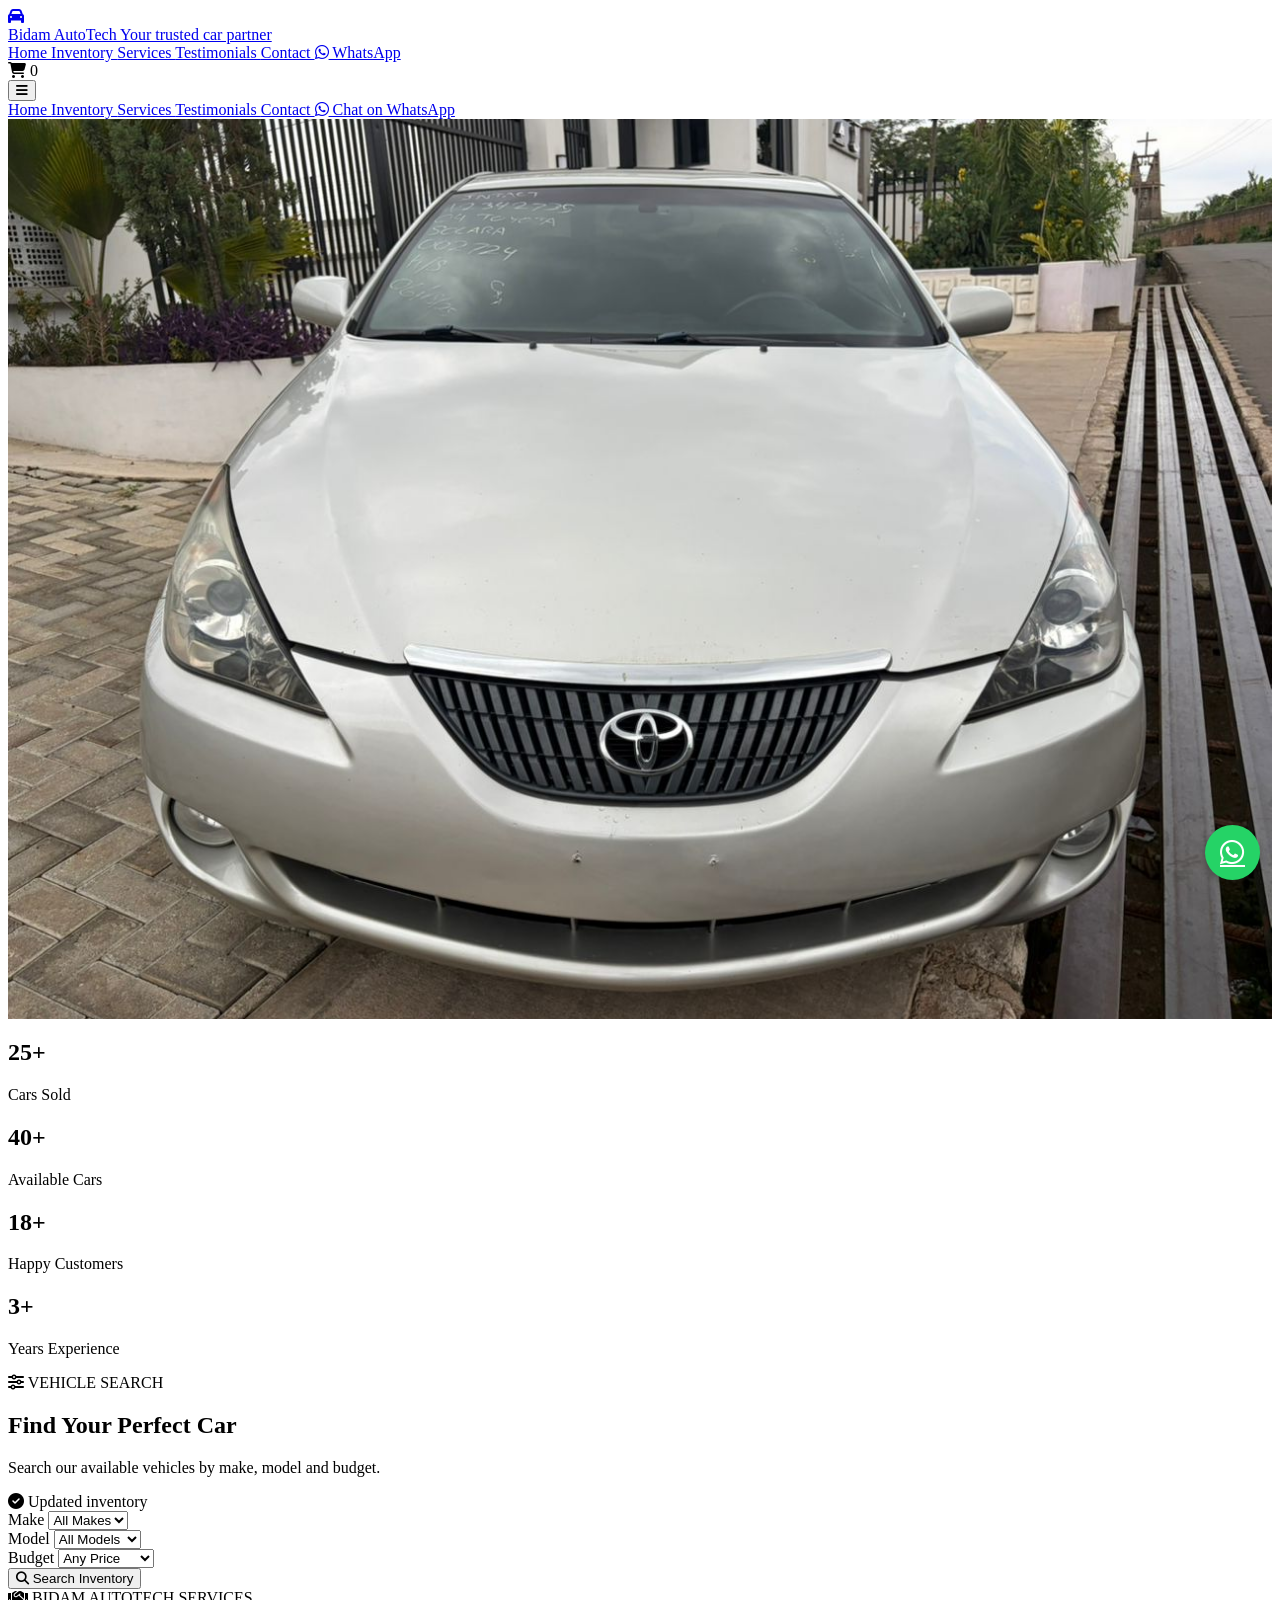
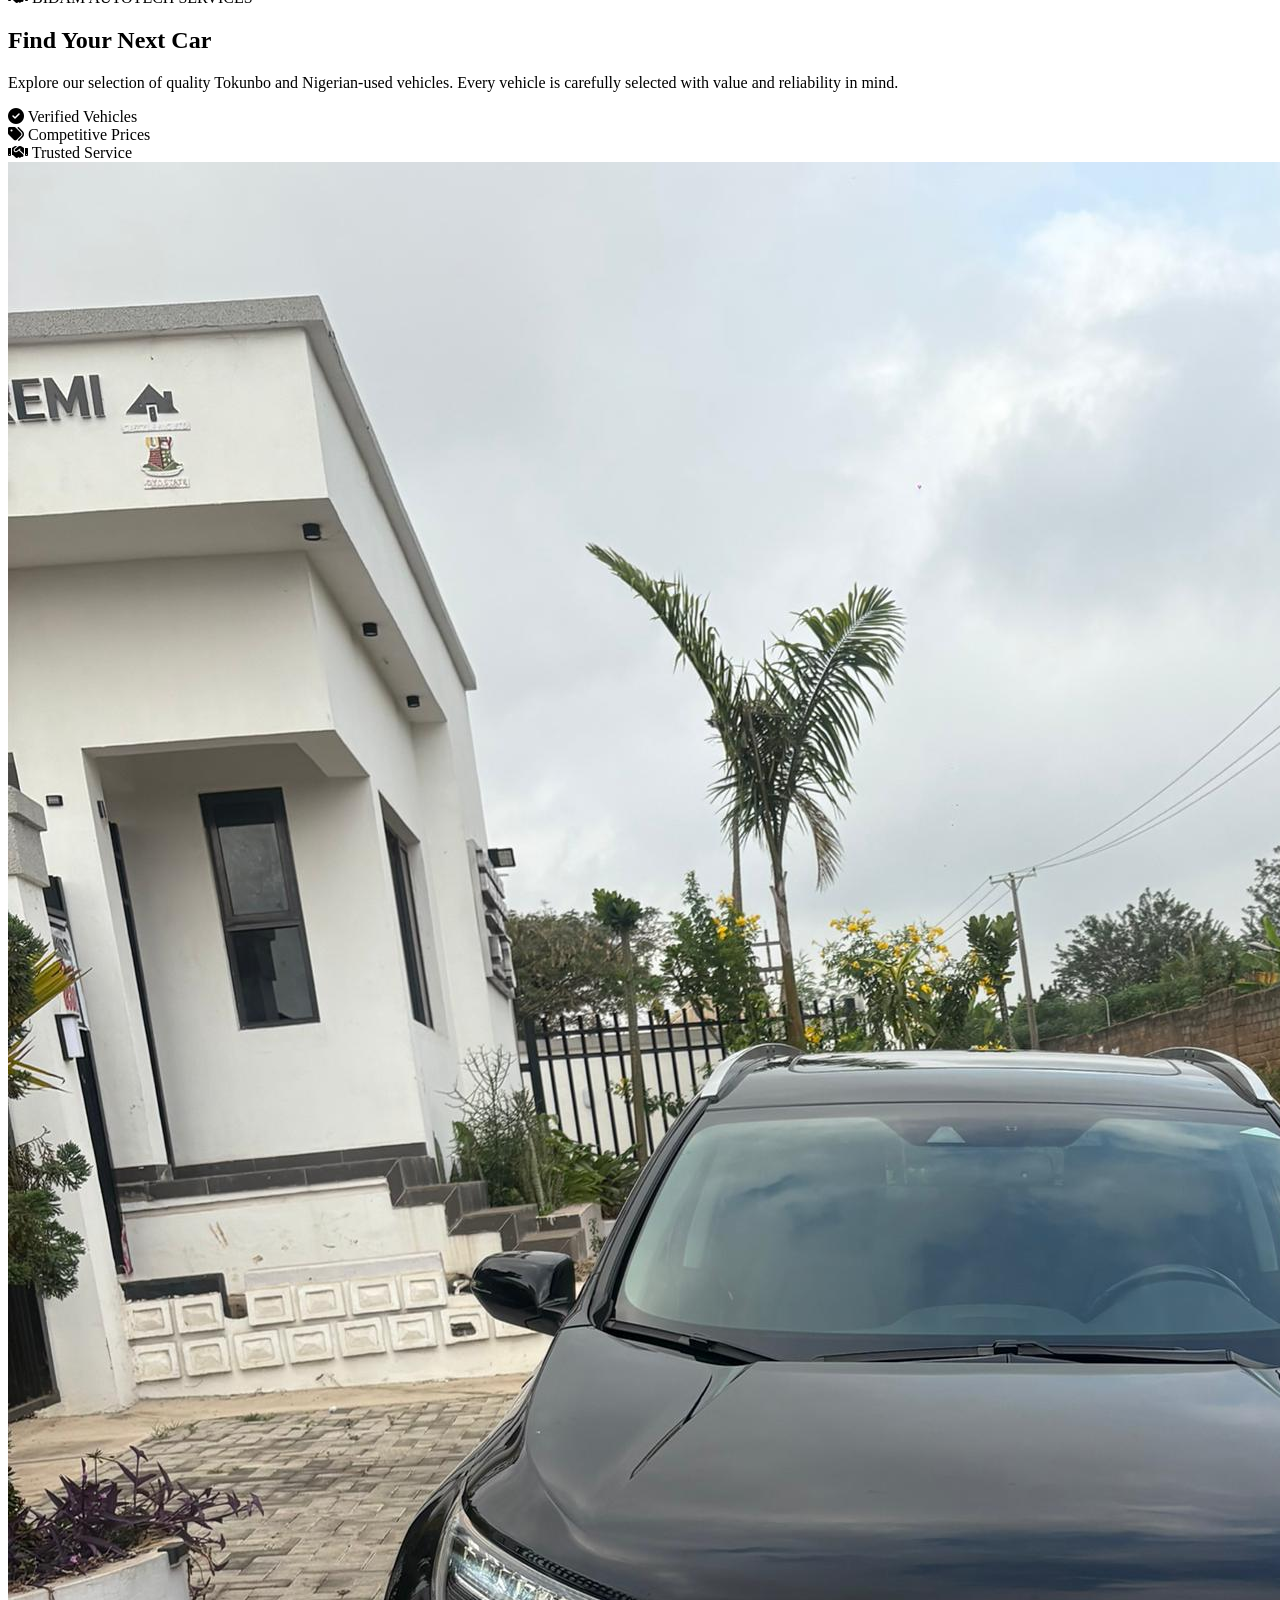
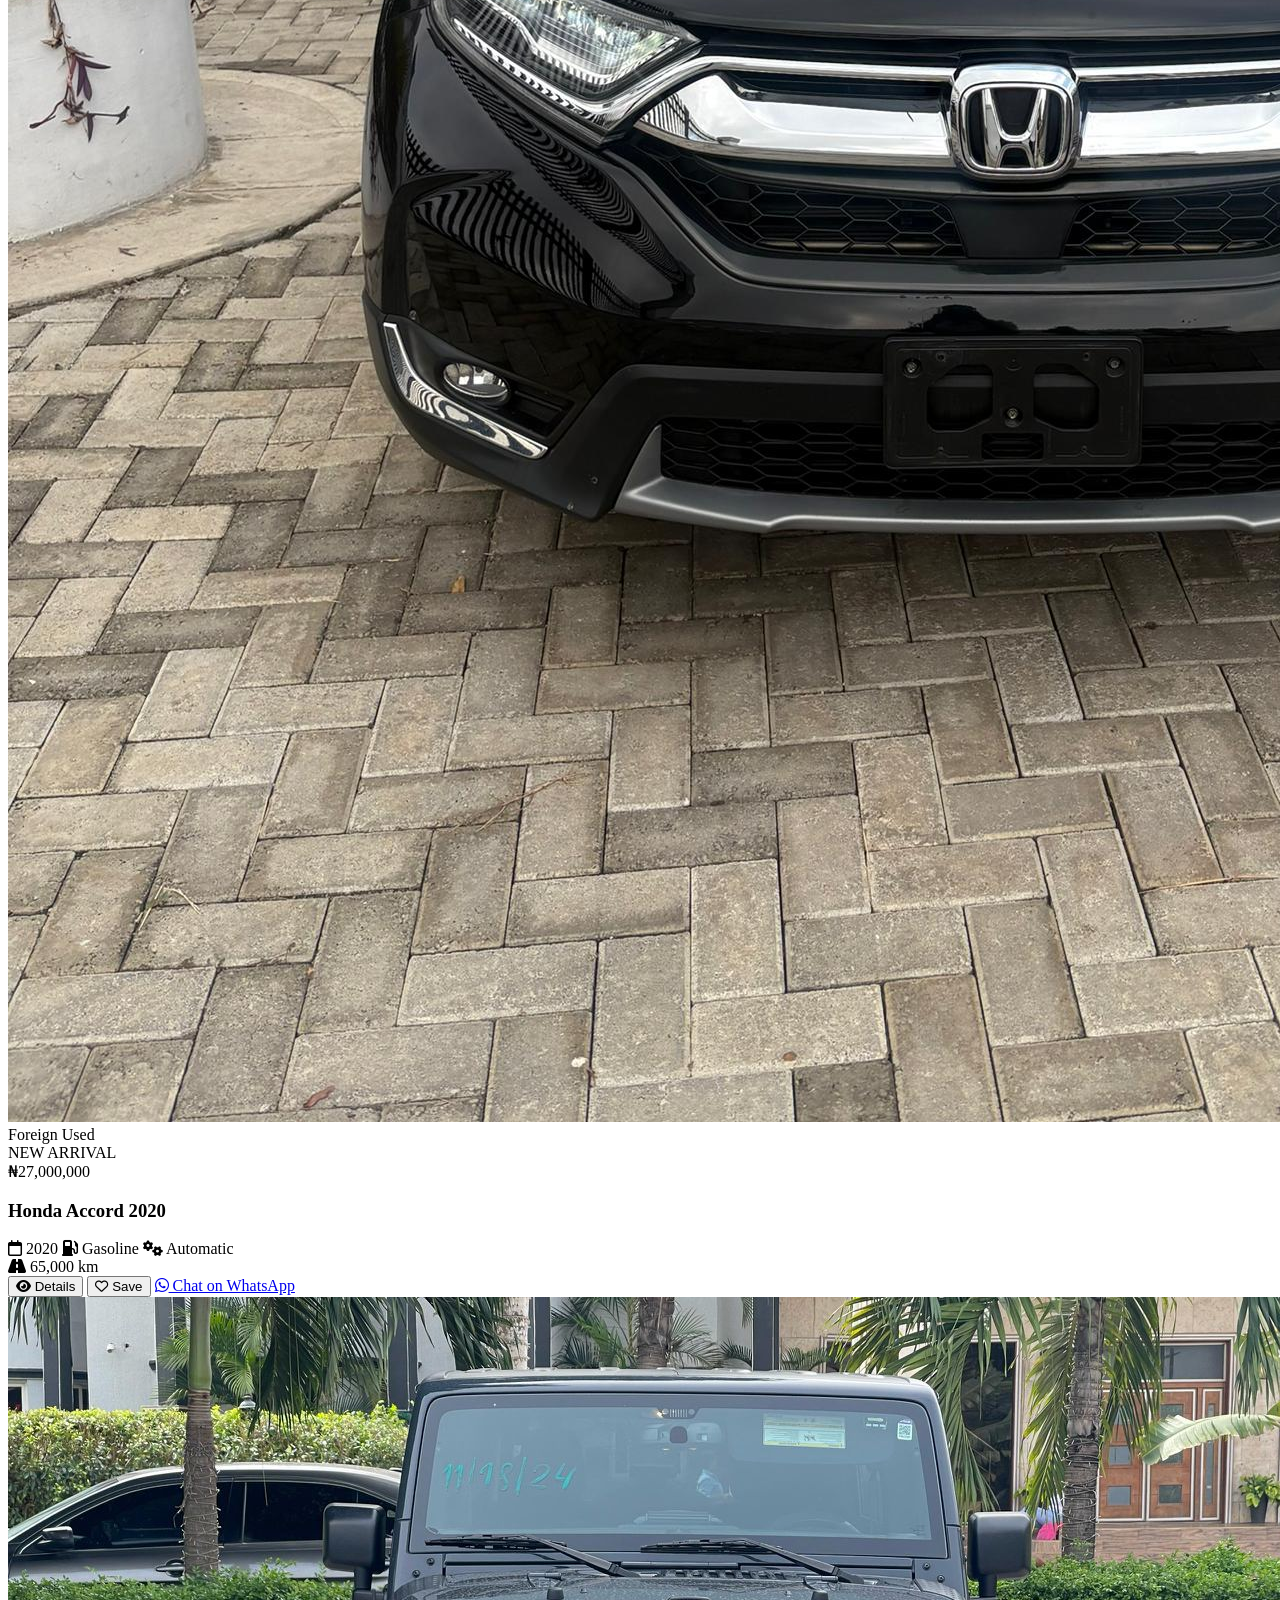
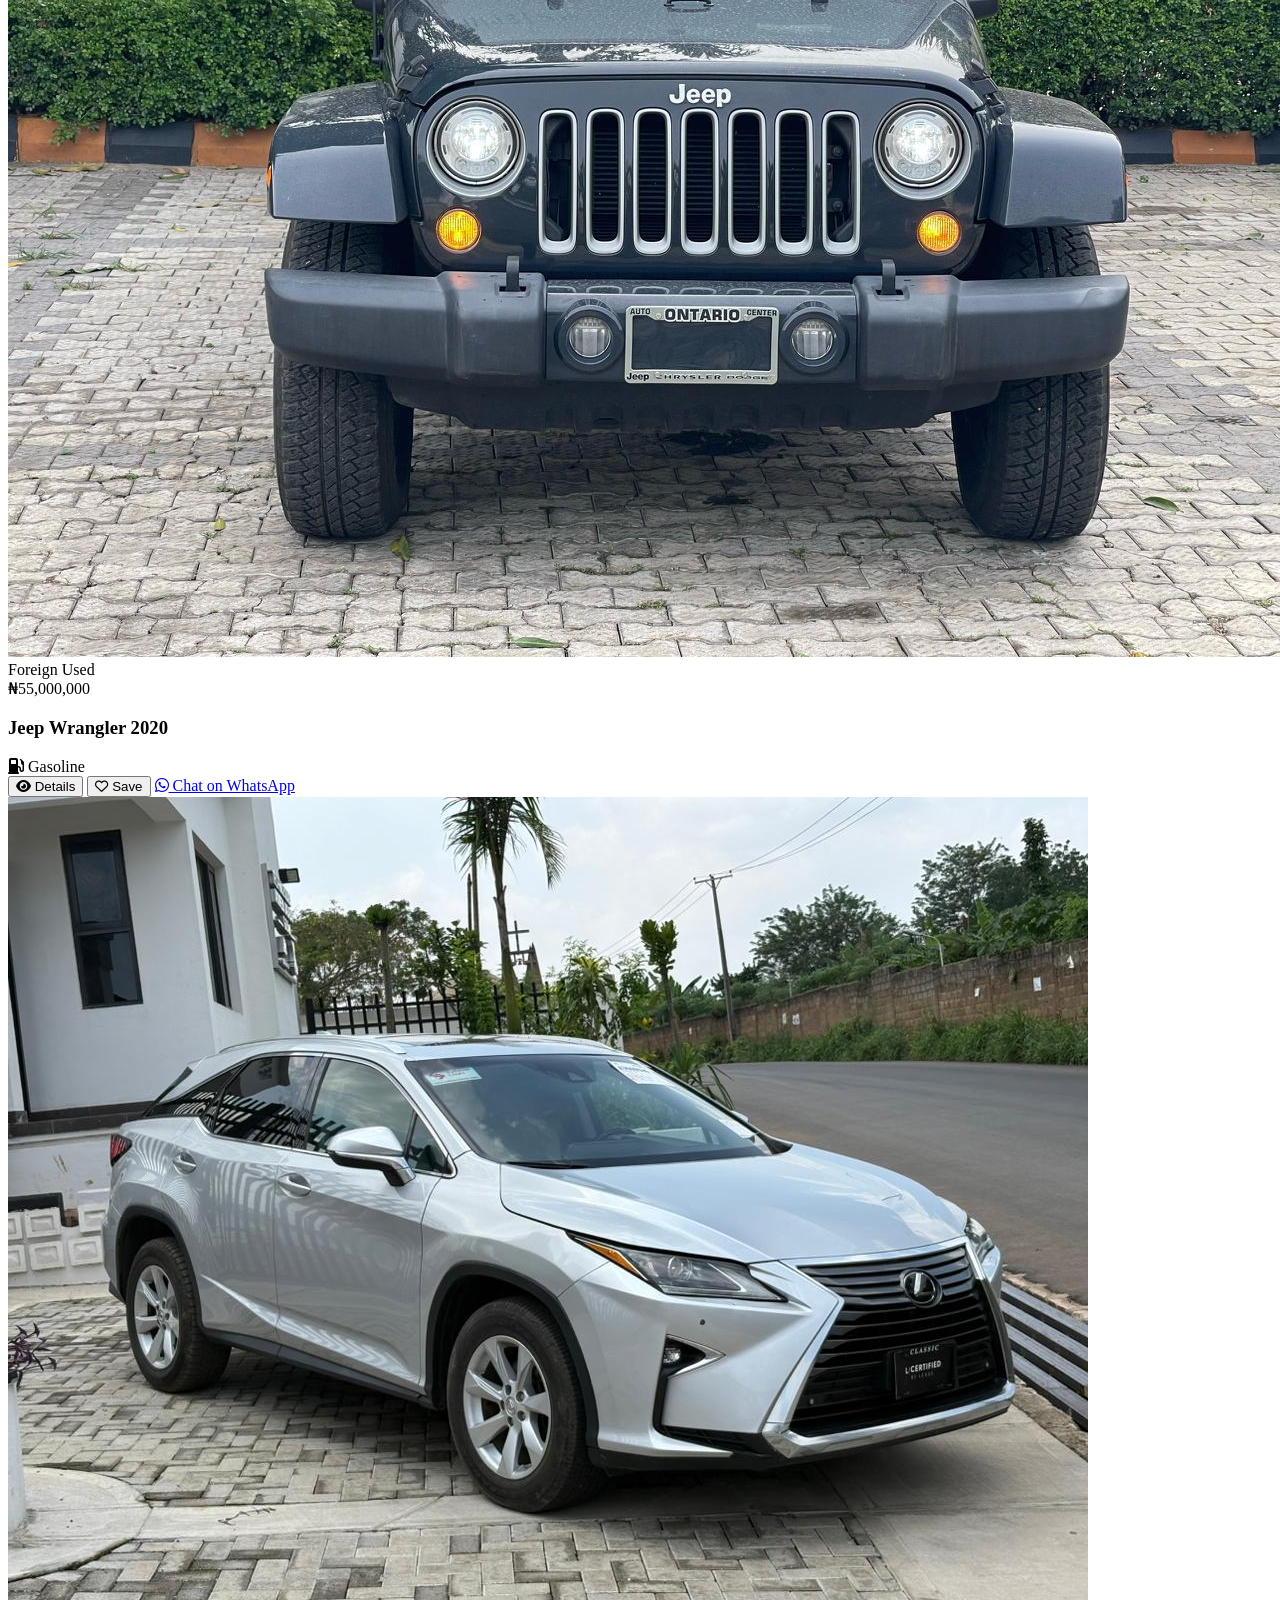
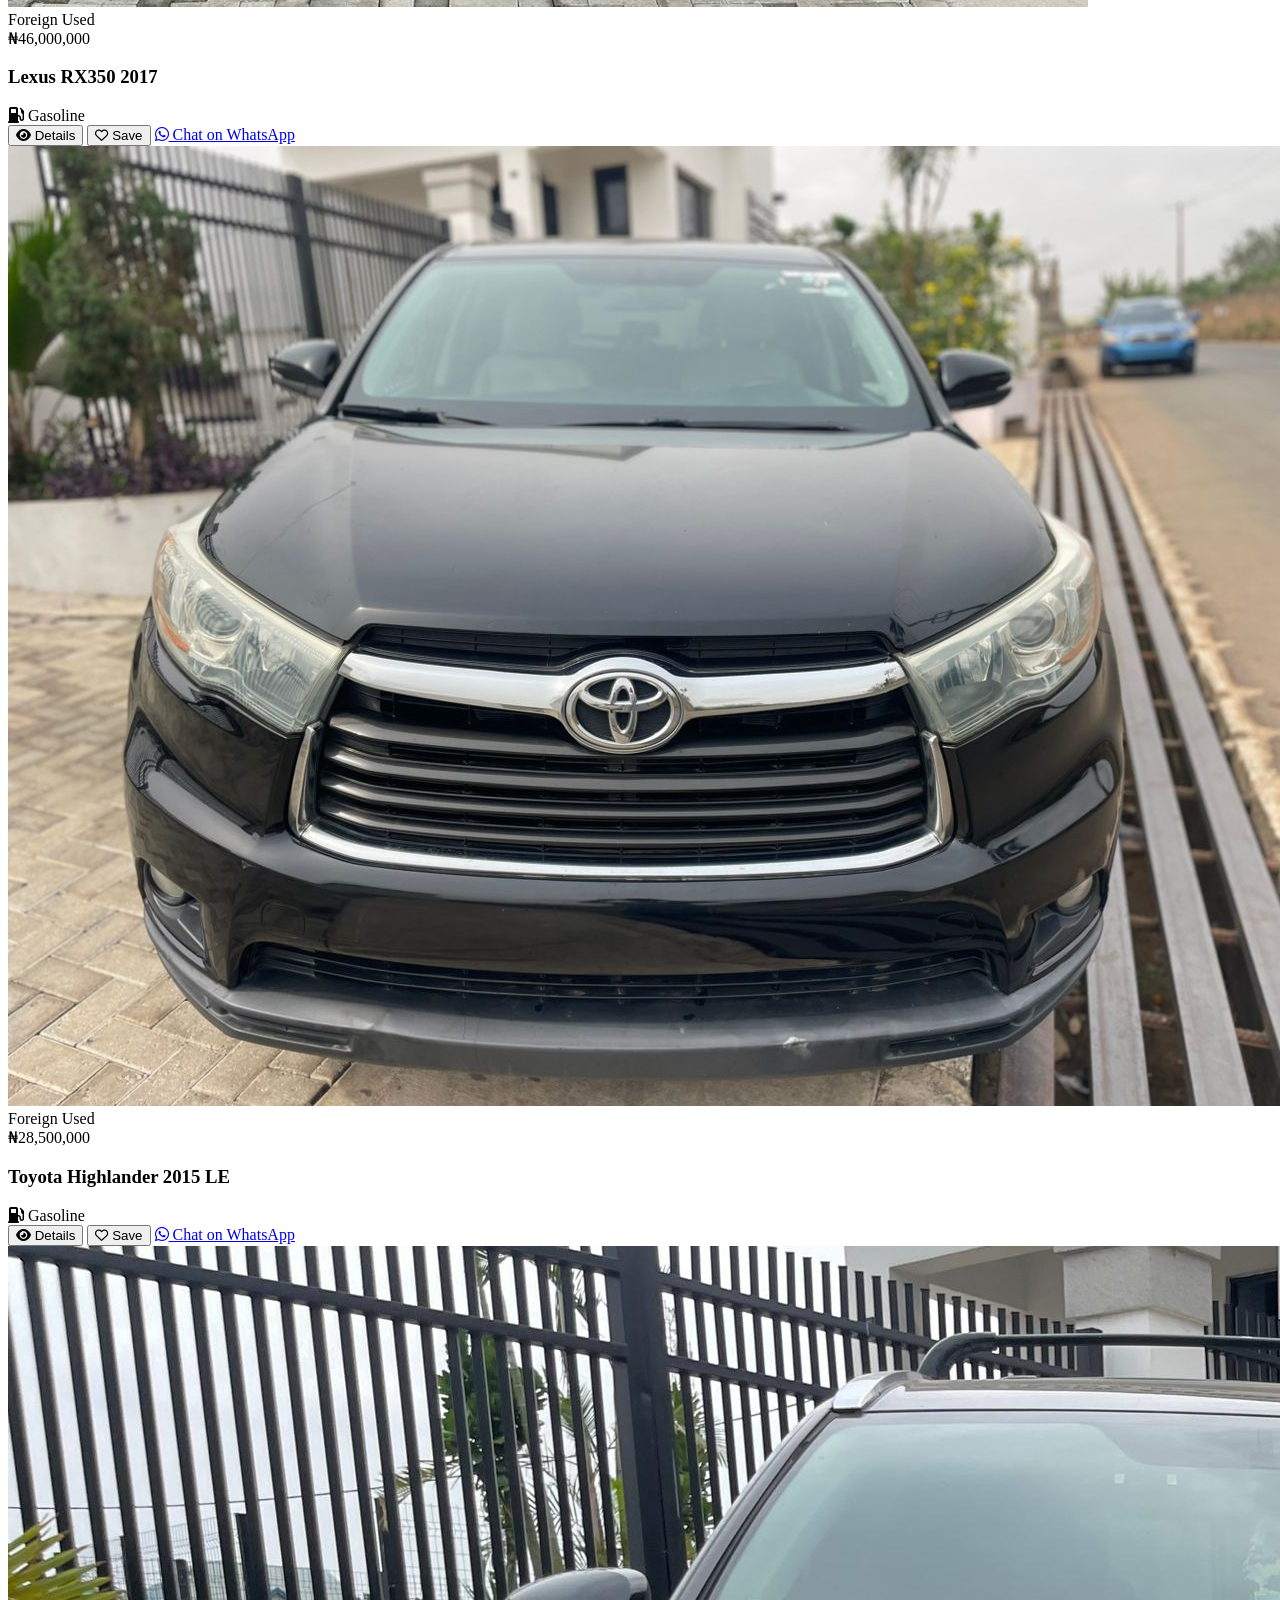
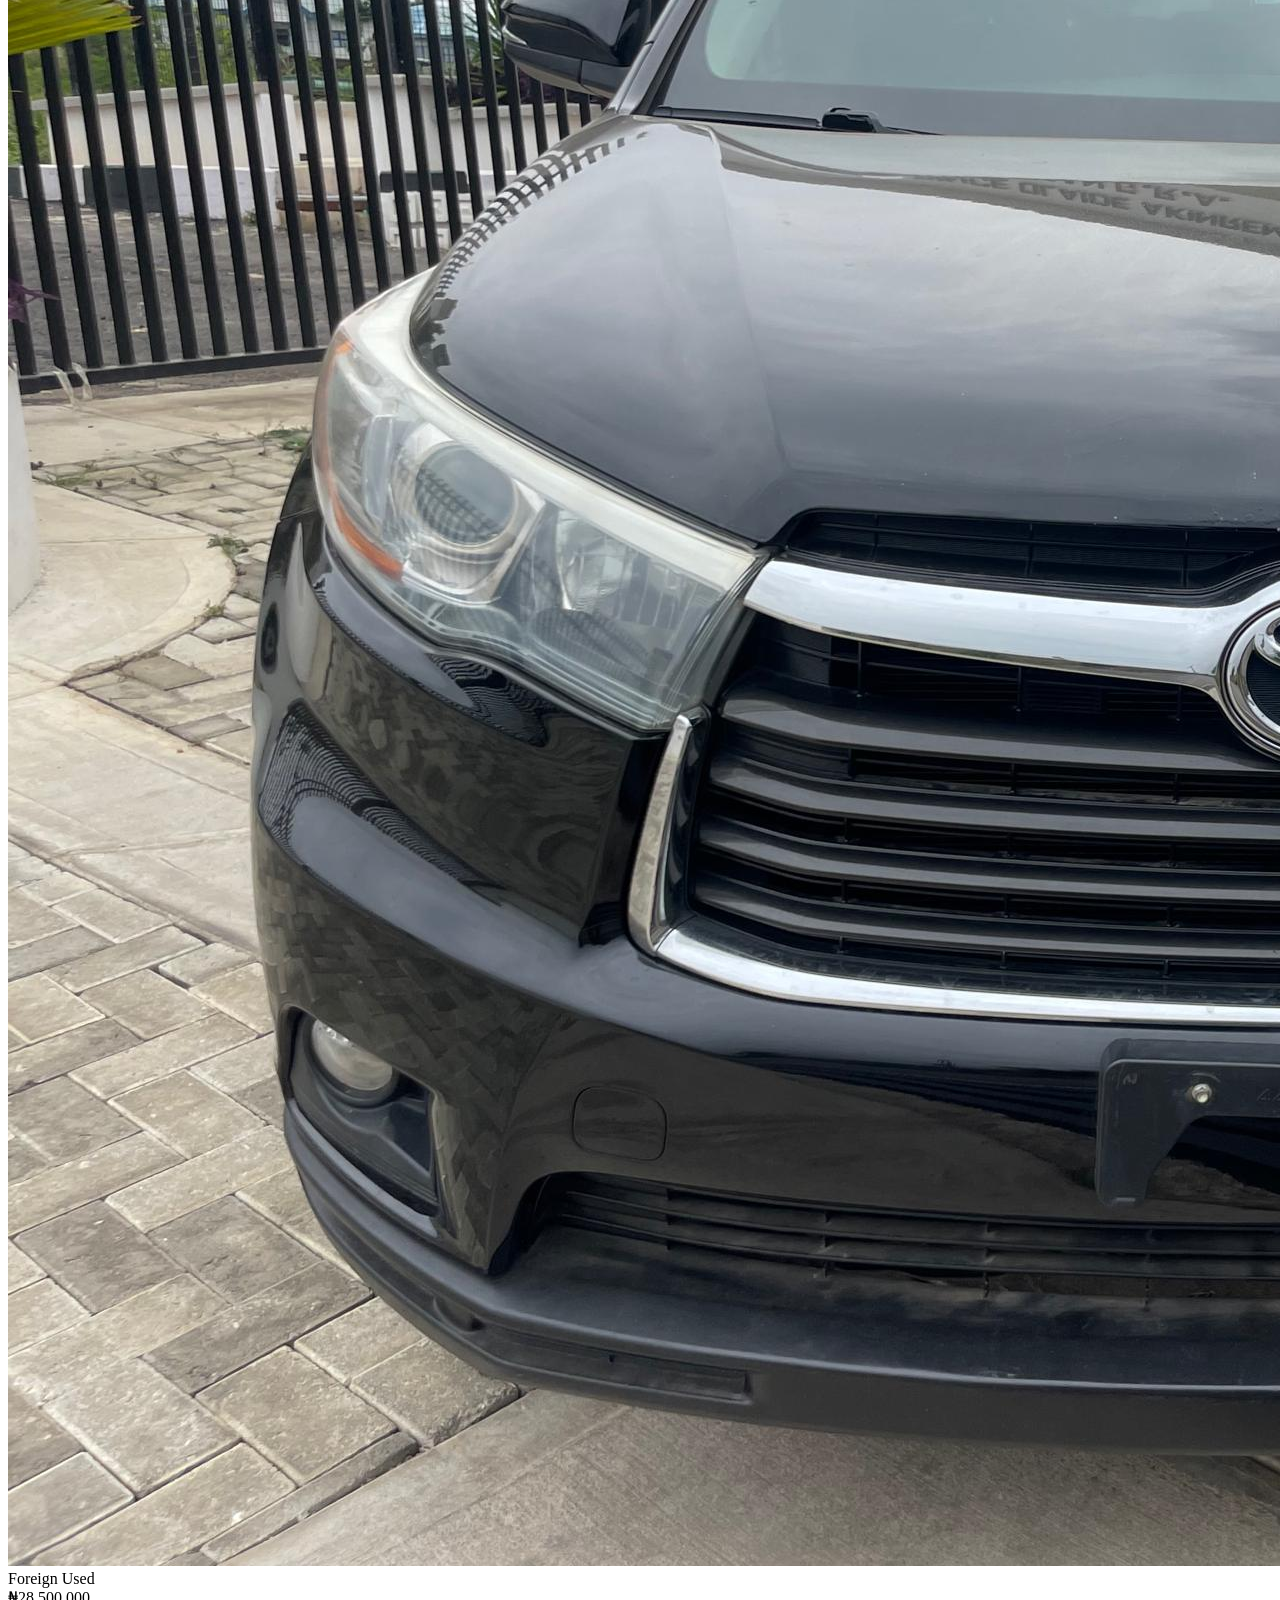
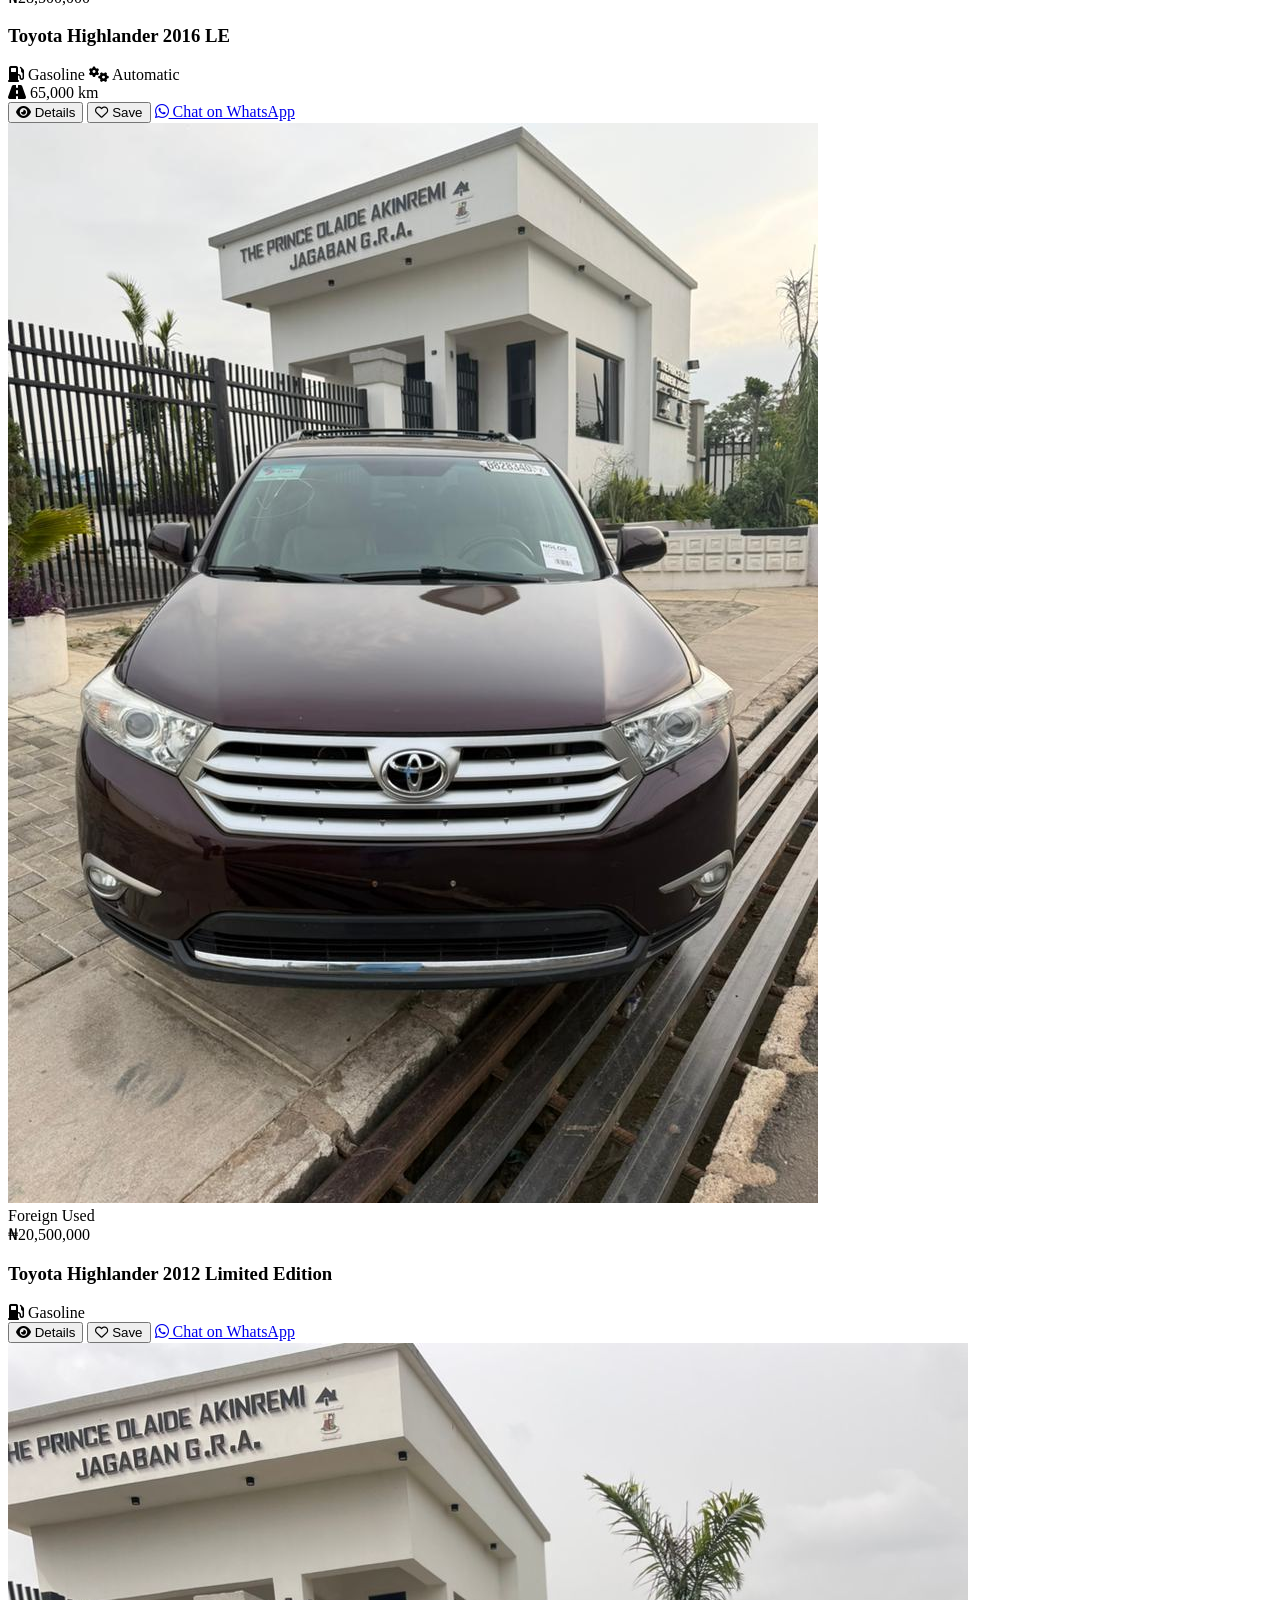
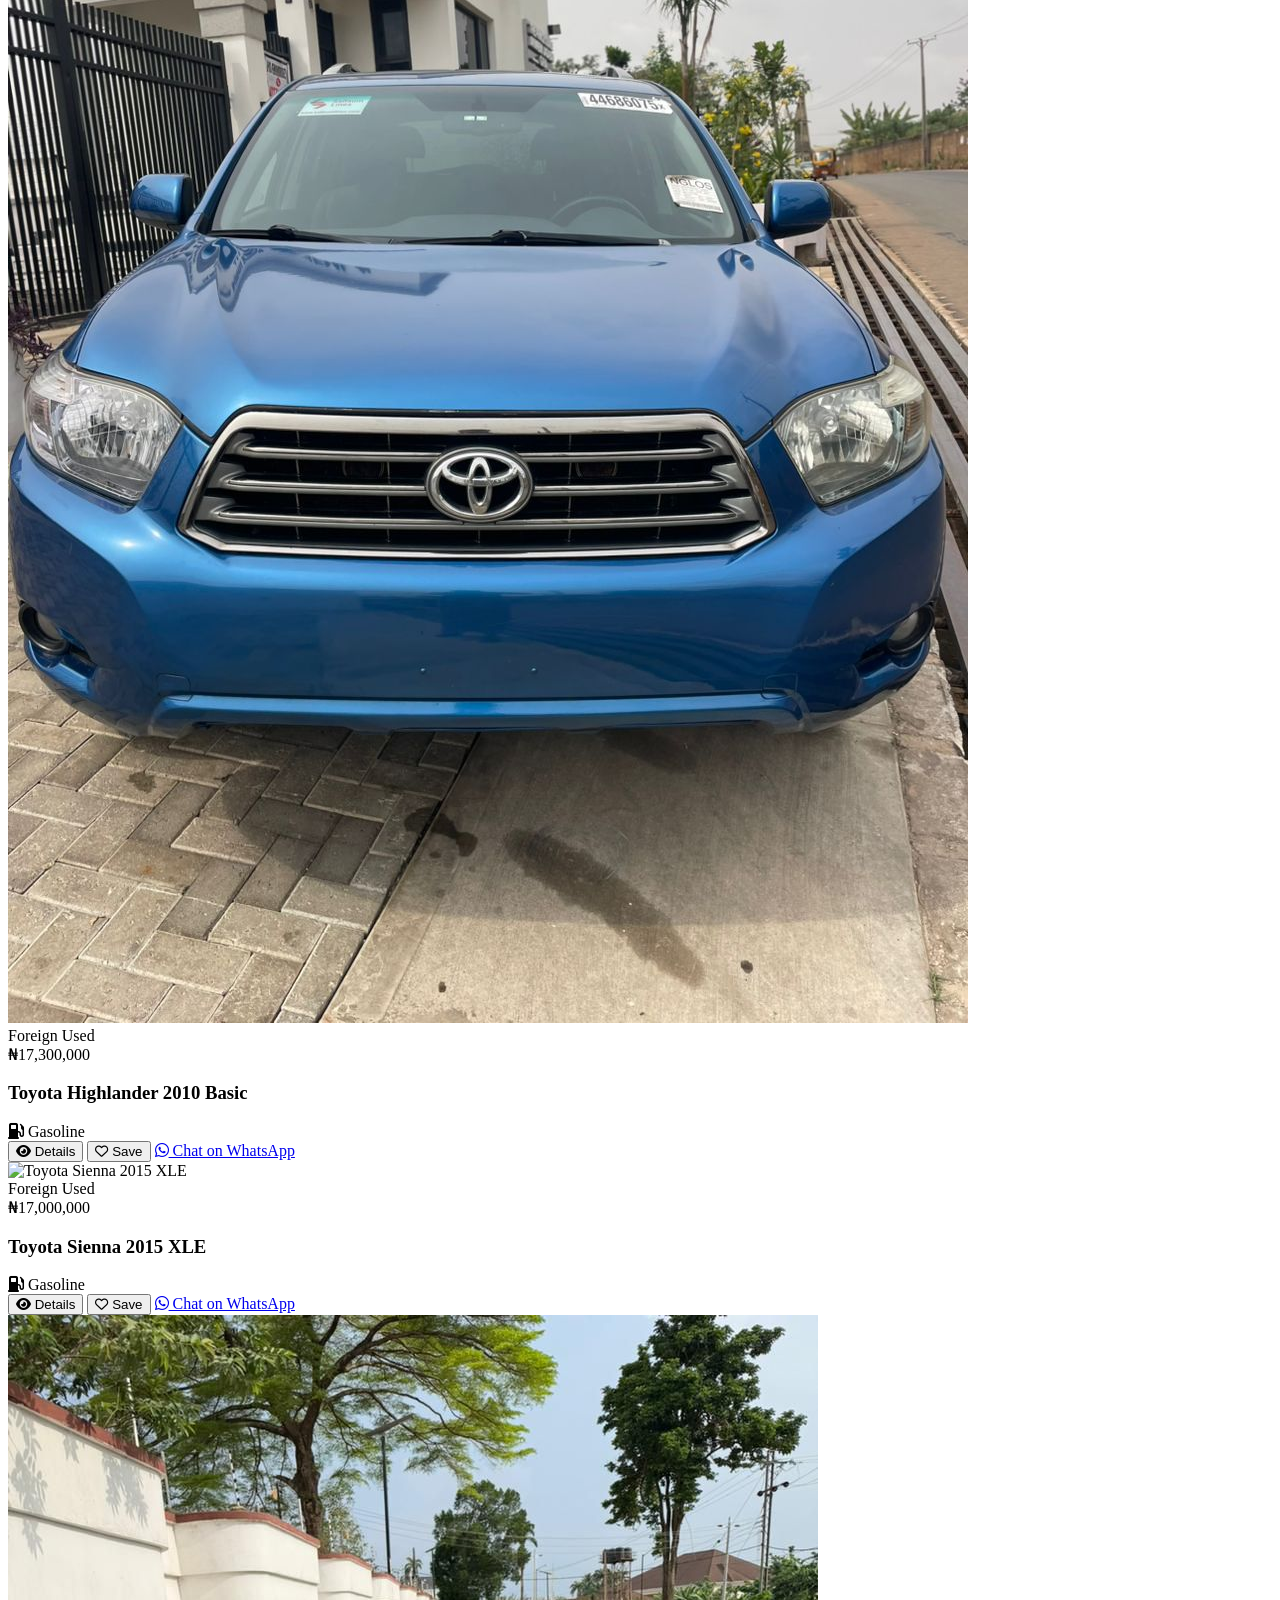
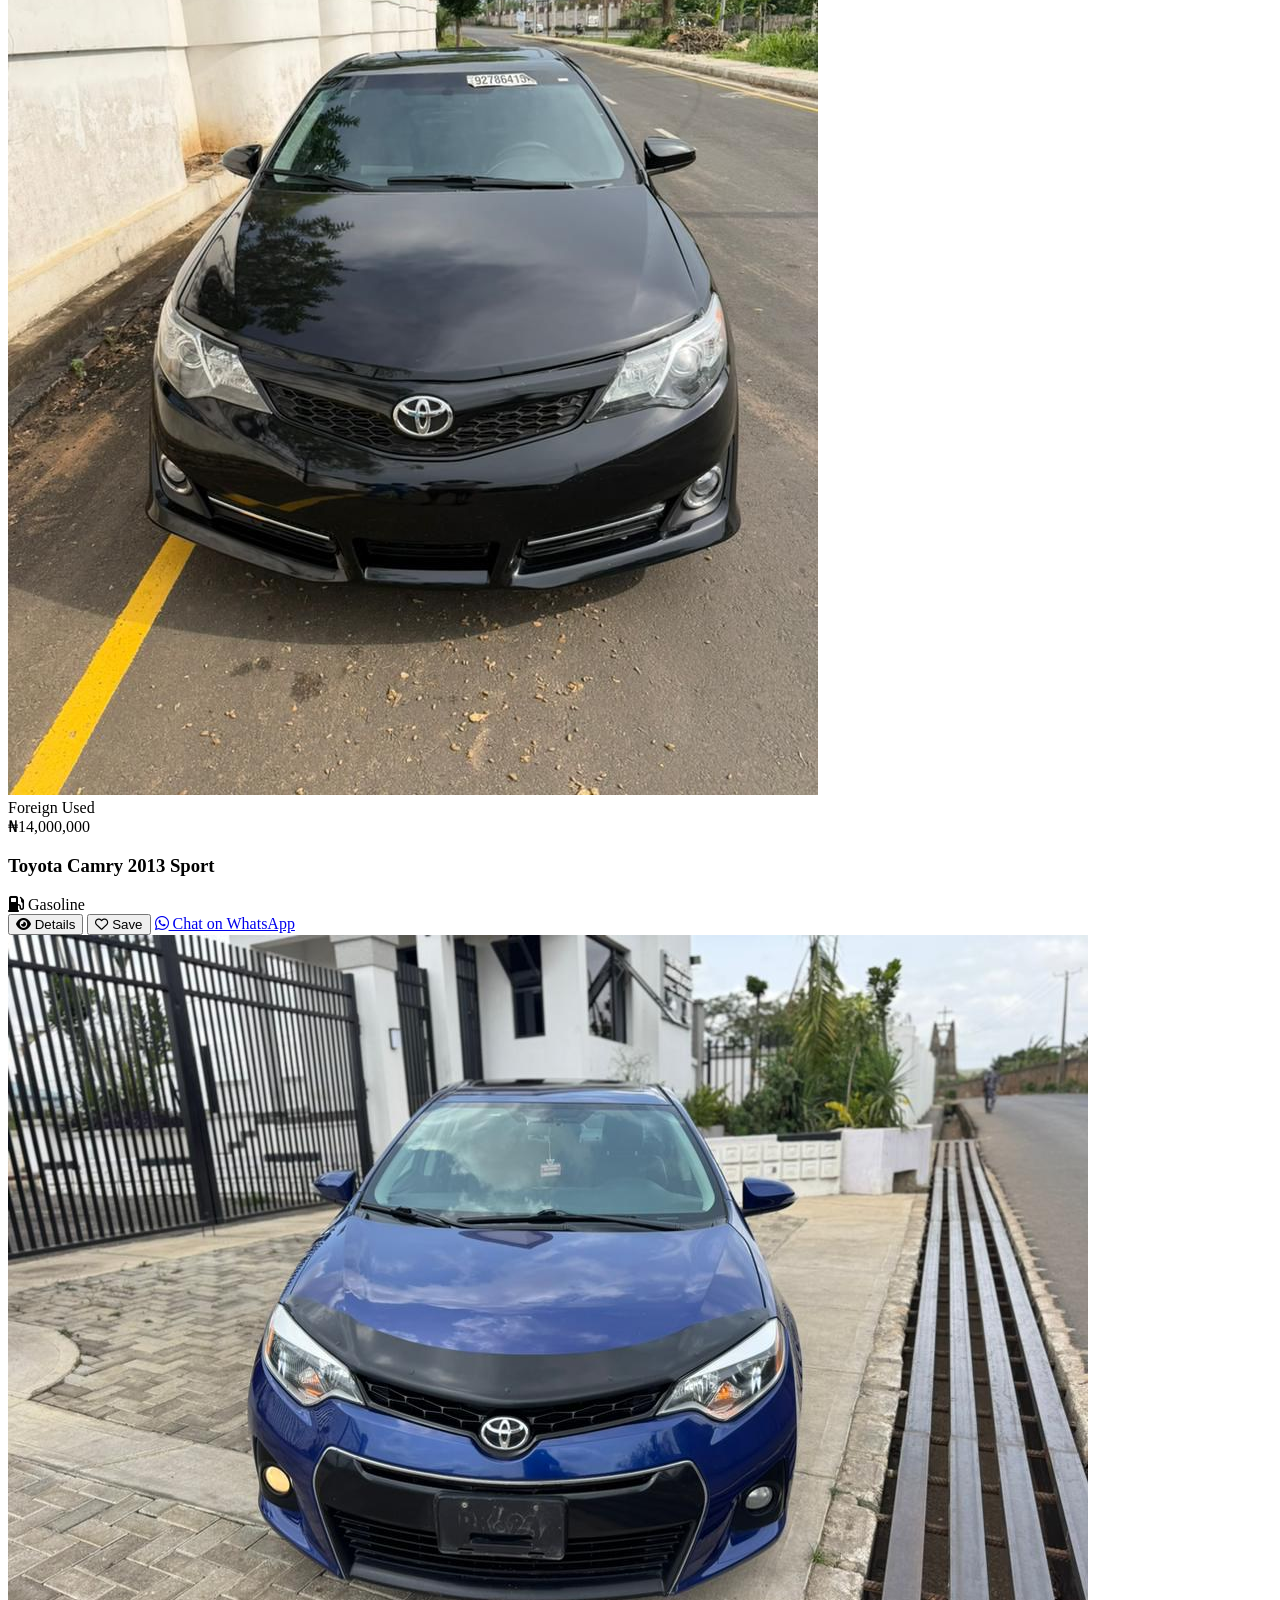
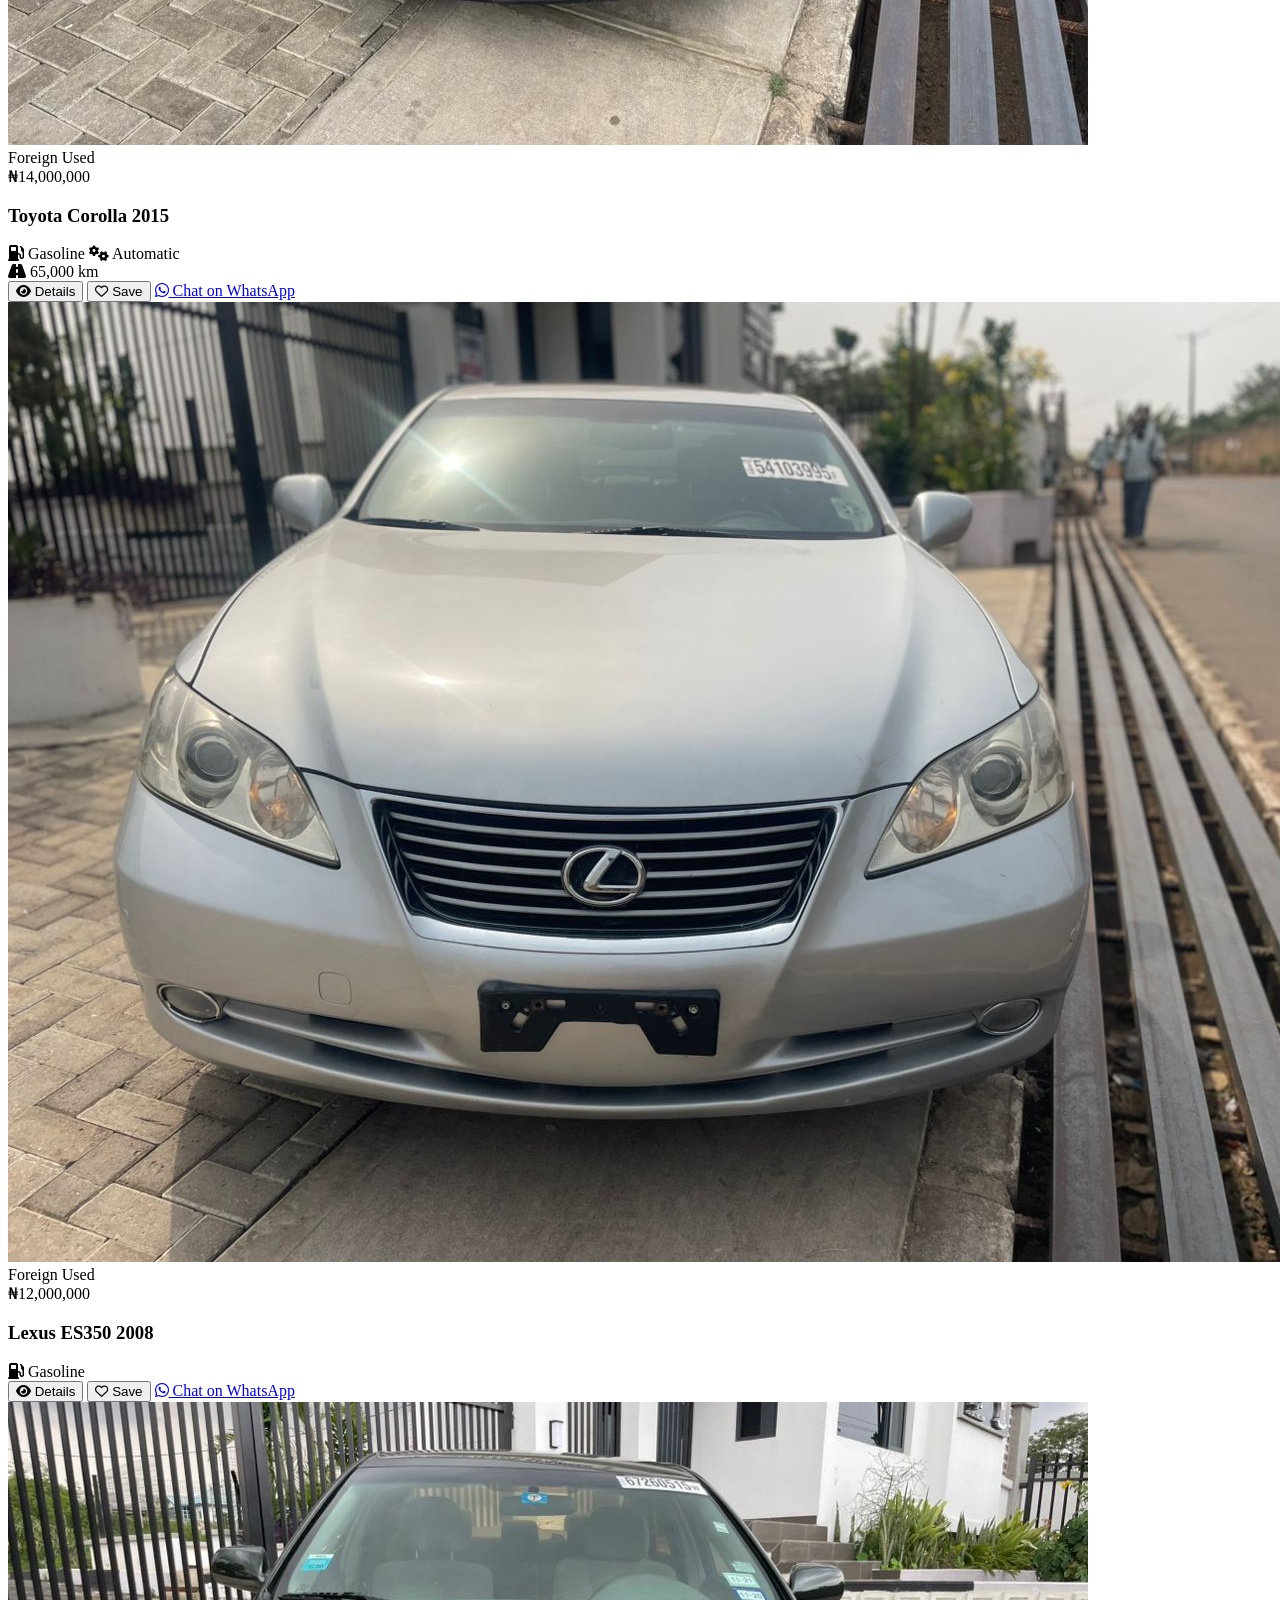
==== commit 6c685618: "Update inventory priority and add Lexus RX350" ====
--- a/index.html
+++ b/index.html
@@ -5,16 +5,33 @@
     <meta name="viewport" content="width=device-width, initial-scale=1.0">
    <title>Bidam AutoTech | Premium Car Dealership in Ibadan</title>
     <script src="https://cdn.tailwindcss.com"></script>
+    <script>
+    tailwind.config = {
+        theme: {
+            extend: {
+                colors: {
+                    bidam: {
+                        black: '#0A0A0A',
+                        red: '#C8102E',
+                        gold: '#D4AF37',
+                        white: '#FFFFFF'
+                    }
+                }
+            }
+        }
+    }
+</script>
      <link rel="stylesheet" href="style.css">
      
     <link rel="stylesheet" href="https://cdnjs.cloudflare.com/ajax/libs/font-awesome/6.4.0/css/all.min.css">
    
 
 </head>
-<body class="font-sans bg-gray-50">
+
+<body class="font-sans bg-white">
    
     <!-- Navigation -->
-<nav class="bg-white shadow-lg sticky top-0 z-50">
+<nav class="bg-bidam-black shadow-lg sticky top-0 z-50">
 
    <div class="max-w-7xl mx-auto px-4">
 
@@ -23,17 +40,17 @@
         <!-- LOGO / BRAND -->
         <a href="#" class="flex items-center gap-3">
 
-            <div class="w-10 h-10 bg-blue-600 rounded-lg flex items-center justify-center">
-                <i class="fas fa-car text-white text-xl"></i>
-            </div>
+           <div class="w-10 h-10 bg-bidam-red rounded-lg flex items-center justify-center">
+    <i class="fas fa-car text-white text-xl"></i>
+</div>
 
             <div>
-                <span class="block text-lg md:text-xl font-extrabold text-gray-900 leading-tight">
+                <span class="block text-lg md:text-xl font-extrabold text-white leading-tight">
                     Bidam AutoTech
                 </span>
 
-                <span class="hidden sm:block text-xs text-gray-500">
-                    Your trusted car partner
+                <span class="hidden sm:block text-xs text-bidam-gold">
+                Your trusted car partner
                 </span>
             </div>
 
@@ -44,29 +61,29 @@
         <div class="hidden md:flex items-center space-x-7">
 
             <a href="#"
-               class="text-gray-700 font-medium hover:text-blue-600 transition">
+              class="text-white font-medium hover:text-bidam-gold transition">
                 Home
             </a>
 
             <a href="#inventory"
-               class="text-gray-700 font-medium hover:text-blue-600 transition">
+               class="text-white font-medium hover:text-bidam-gold transition">
                 Inventory
             </a>
 
             <a href="#services"
-               class="text-gray-700 font-medium hover:text-blue-600 transition">
+               class="text-white font-medium hover:text-bidam-gold transition">
                 Services
             </a>
 
-            <a href="#testimonials"
-               class="text-gray-700 font-medium hover:text-blue-600 transition">
-                Testimonials
-            </a>
-
-            <a href="#contact"
-               class="text-gray-700 font-medium hover:text-blue-600 transition">
-                Contact
-            </a>
+           <a href="#testimonials"
+   class="text-white font-medium hover:text-bidam-gold transition">
+    Testimonials
+</a>
+
+<a href="#contact"
+   class="text-white font-medium hover:text-bidam-gold transition">
+    Contact
+</a>
 
 
             <!-- WHATSAPP CTA -->
@@ -82,10 +99,10 @@
             <!-- CART -->
             <div class="relative cursor-pointer" onclick="openCart()">
 
-                <i class="fas fa-shopping-cart text-xl text-gray-700"></i>
+               <i class="fas fa-shopping-cart text-xl text-white hover:text-bidam-gold transition"></i>
 
                 <span id="cart-count"
-                    class="absolute -top-2 -right-2 bg-red-600 text-white text-xs px-2 py-1 rounded-full">
+                    class="absolute -top-2 -right-2 bg-bidam-red text-white text-xs px-2 py-1 rounded-full">
                     0
                 </span>
 
@@ -98,7 +115,7 @@
         <div class="md:hidden">
 
             <button id="menu-btn"
-                class="text-gray-800 focus:outline-none">
+    class="text-white hover:text-bidam-gold focus:outline-none transition">
 
                 <i class="fas fa-bars text-2xl"></i>
 
@@ -113,30 +130,30 @@
 
 <!-- MOBILE MENU -->
 <div id="mobile-menu"
-    class="hidden md:hidden bg-white border-t px-4 pb-4 shadow-md">
+    class="hidden md:hidden bg-bidam-black border-t border-gray-800 px-4 pb-4 shadow-md">
 
     <a href="#"
-       class="block py-3 text-gray-700 font-medium hover:text-blue-600">
+       class="block py-3 text-white font-medium hover:text-bidam-gold transition">
         Home
     </a>
 
     <a href="#inventory"
-       class="block py-3 text-gray-700 font-medium hover:text-blue-600">
+       class="block py-3 text-white font-medium hover:text-bidam-gold transition">
         Inventory
     </a>
 
     <a href="#services"
-       class="block py-3 text-gray-700 font-medium hover:text-blue-600">
+       class="block py-3 text-white font-medium hover:text-bidam-gold transition">
         Services
     </a>
 
     <a href="#testimonials"
-       class="block py-3 text-gray-700 font-medium hover:text-blue-600">
+       class="block py-3 text-white font-medium hover:text-bidam-gold transition">
         Testimonials
     </a>
 
     <a href="#contact"
-       class="block py-3 text-gray-700 font-medium hover:text-blue-600">
+       class="block py-3 text-white font-medium hover:text-bidam-gold transition">
         Contact
     </a>
 
@@ -197,7 +214,7 @@
                     px-5 py-2.5 rounded-full
                     mb-7">
 
-            <span class="w-2 h-2 bg-blue-400 rounded-full"></span>
+            <span class="w-2 h-2 bg-bidam-red rounded-full"></span>
 
             <span class="text-xs md:text-sm font-semibold
                          tracking-[0.25em] uppercase">
@@ -214,24 +231,24 @@
 
             Drive Away With
 
-            <span class="block text-blue-400 mt-2">
-                Confidence.
-            </span>
+            <span class="block text-bidam-gold mt-2">
+    Confidence.
+    </span>
 
         </h1>
 
 
         <!-- DESCRIPTION -->
-        <p class="text-base sm:text-lg md:text-xl
-                  text-gray-200
-                  max-w-2xl mx-auto
-                  mt-6 leading-relaxed">
-
-            Quality Tokunbo and Nigerian-used vehicles,
-            carefully selected for value, reliability and
-            peace of mind.
-
-        </p>
+       <p class="text-base sm:text-lg md:text-xl
+          text-gray-200
+          max-w-2xl mx-auto
+          mt-6 leading-relaxed">
+
+    We help you find a good car within your budget,
+    with quality vehicles selected for value,
+    reliability and peace of mind.
+
+</p>
 
 
         <!-- TRUST POINTS -->
@@ -279,8 +296,8 @@
             <a href="#inventory"
                class="inline-flex items-center justify-center
                       gap-2
-                      bg-blue-600
-                      hover:bg-blue-700
+                      bg-bidam-red
+                      hover:bg-red-700
                       text-white
                       px-7 py-3.5
                       rounded-lg
@@ -326,7 +343,7 @@
                     text-xs md:text-sm
                     text-gray-300">
 
-            <i class="fas fa-location-dot text-blue-400"></i>
+            <i class="fas fa-location-dot text-bidam-gold"></i>
 
             <span>Ibadan, Oyo State</span>
 
@@ -364,22 +381,22 @@
         <div class="grid grid-cols-2 md:grid-cols-4 gap-8 text-center">
 
             <div>
-                <h2 class="text-3xl font-bold text-blue-600">25+</h2>
+                <h2 class="text-3xl font-bold text-bidam-red">25+</h2>
                 <p class="text-gray-600 mt-2">Cars Sold</p>
             </div>
 
             <div>
-                <h2 class="text-3xl font-bold text-blue-600">40+</h2>
+                <h2 class="text-3xl font-bold text-bidam-red">40+</h2>
                 <p class="text-gray-600 mt-2">Available Cars</p>
             </div>
 
             <div>
-                <h2 class="text-3xl font-bold text-blue-600">18+</h2>
+                <h2 class="text-3xl font-bold text-bidam-red">18+</h2>
                 <p class="text-gray-600 mt-2">Happy Customers</p>
             </div>
 
             <div>
-                <h2 class="text-3xl font-bold text-blue-600">3+</h2>
+                <h2 class="text-3xl font-bold text-bidam-red">3+</h2>
                 <p class="text-gray-600 mt-2">Years Experience</p>
             </div>
 
@@ -402,7 +419,7 @@
         <div class="flex flex-col md:flex-row md:items-center md:justify-between gap-4 mb-7">
 
             <div>
-                <div class="flex items-center gap-2 text-blue-600 font-semibold text-sm mb-2">
+                <div class="flex items-center gap-2 text-bidam-red font-semibold text-sm mb-2">
                     <i class="fas fa-sliders-h"></i>
                     VEHICLE SEARCH
                 </div>
@@ -436,7 +453,7 @@
                 </label>
 
                 <select id="make-filter"
-                    class="w-full p-3.5 bg-gray-50 border border-gray-200 rounded-xl focus:outline-none focus:ring-2 focus:ring-blue-500 focus:border-blue-500 transition">
+                    class="w-full p-3.5 bg-gray-50 border border-gray-200 rounded-xl focus:outline-none focus:ring-2 focus:ring-bidam-red focus:border-bidam-red transition">
 
                     <option value="all">All Makes</option>
                     <option value="Toyota">Toyota</option>
@@ -457,7 +474,7 @@
                 </label>
 
                 <select id="model-filter"
-                    class="w-full p-3.5 bg-gray-50 border border-gray-200 rounded-xl focus:outline-none focus:ring-2 focus:ring-blue-500 focus:border-blue-500 transition">
+                    class="w-full p-3.5 bg-gray-50 border border-gray-200 rounded-xl focus:outline-none focus:ring-2 focus:ring-bidam-red focus:border-bidam-red transition">
 
                     <option value="all">All Models</option>
                     <option value="Camry">Camry</option>
@@ -482,7 +499,7 @@
                 </label>
 
                 <select id="price-filter"
-                    class="w-full p-3.5 bg-gray-50 border border-gray-200 rounded-xl focus:outline-none focus:ring-2 focus:ring-blue-500 focus:border-blue-500 transition">
+                    class="w-full p-3.5 bg-gray-50 border border-gray-200 rounded-xl focus:outline-none focus:ring-2 focus:ring-bidam-red focus:border-bidam-red transition">
 
                     <option value="all">Any Price</option>
                     <option value="10000000">Under ₦10M</option>
@@ -499,7 +516,7 @@
             <div class="flex items-end">
 
                 <button id="search-button"
-                    class="w-full bg-blue-600 hover:bg-blue-700 text-white font-semibold py-3.5 rounded-xl transition duration-300 shadow-md hover:shadow-lg">
+                    class="w-full bg-bidam-red hover:bg-red-700 text-white font-semibold py-3.5 rounded-xl transition duration-300 shadow-md hover:shadow-lg">
 
                     <i class="fas fa-search mr-2"></i>
                     Search Inventory
@@ -524,13 +541,15 @@
         <!-- SECTION HEADER -->
         <div class="text-center mb-12">
 
-            <div class="inline-flex items-center gap-2 bg-blue-50 text-blue-600 px-4 py-2 rounded-full text-sm font-semibold mb-4">
-
-                <i class="fas fa-car"></i>
-
-                BIDAM AUTOTECH INVENTORY
-
-            </div>
+           <div class="inline-flex items-center gap-2
+            bg-bidam-black text-bidam-gold
+            px-4 py-2 rounded-full
+            text-sm font-semibold mb-4">
+
+    <i class="fas fa-handshake"></i>
+    BIDAM AUTOTECH SERVICES
+
+</div>
 
             <h2 class="text-3xl md:text-5xl font-extrabold text-gray-900 mb-4">
 
@@ -557,12 +576,12 @@
             </div>
 
             <div class="flex items-center gap-2">
-                <i class="fas fa-tags text-blue-500"></i>
+                <i class="fas fa-tags text-bidam-red"></i>
                 Competitive Prices
             </div>
 
             <div class="flex items-center gap-2">
-                <i class="fas fa-handshake text-blue-500"></i>
+                <i class="fas fa-handshake text-bidam-red"></i>
                 Trusted Service
             </div>
 
@@ -664,9 +683,9 @@
                         hover:-translate-y-1
                         transition duration-300">
 
-                <div class="w-14 h-14 bg-gray-900 rounded-xl
-                            flex items-center justify-center mb-5
-                            group-hover:scale-105 transition">
+                <div class="w-14 h-14 bg-bidam-red rounded-xl
+            flex items-center justify-center mb-5
+            group-hover:scale-105 transition">
 
                     <i class="fas fa-car text-white text-2xl"></i>
 
@@ -691,7 +710,7 @@
                         hover:-translate-y-1
                         transition duration-300">
 
-                <div class="w-14 h-14 bg-gray-900 rounded-xl
+                <div class="w-14 h-14 bg-bidam-red rounded-xl
                             flex items-center justify-center mb-5
                             group-hover:scale-105 transition">
 
@@ -718,7 +737,7 @@
                         hover:-translate-y-1
                         transition duration-300">
 
-                <div class="w-14 h-14 bg-gray-900 rounded-xl
+                <div class="w-14 h-14 bg-bidam-red rounded-xl
                             flex items-center justify-center mb-5
                             group-hover:scale-105 transition">
 
@@ -745,7 +764,7 @@
                         hover:-translate-y-1
                         transition duration-300">
 
-                <div class="w-14 h-14 bg-gray-900 rounded-xl
+                <div class="w-14 h-14 bg-bidam-red rounded-xl
                             flex items-center justify-center mb-5
                             group-hover:scale-105 transition">
 
@@ -772,7 +791,7 @@
                         hover:-translate-y-1
                         transition duration-300">
 
-                <div class="w-14 h-14 bg-gray-900 rounded-xl
+                <div class="w-14 h-14 bg-bidam-red rounded-xl
                             flex items-center justify-center mb-5
                             group-hover:scale-105 transition">
 
@@ -799,7 +818,7 @@
                         hover:-translate-y-1
                         transition duration-300">
 
-                <div class="w-14 h-14 bg-gray-900 rounded-xl
+                <div class="w-14 h-14 bg-bidam-red rounded-xl
                             flex items-center justify-center mb-5
                             group-hover:scale-105 transition">
 
@@ -892,9 +911,8 @@
                 <!-- QUOTE ICON -->
                 <div class="flex justify-between items-start mb-5">
 
-                    <div class="w-12 h-12 rounded-xl
-                                bg-gray-900
-                                flex items-center justify-center">
+                    <div class="w-12 h-12 bg-bidam-red rounded-xl
+            flex items-center justify-center">
 
                         <i class="fas fa-quote-left text-white"></i>
 
@@ -958,9 +976,8 @@
                 <!-- QUOTE ICON -->
                 <div class="flex justify-between items-start mb-5">
 
-                    <div class="w-12 h-12 rounded-xl
-                                bg-gray-900
-                                flex items-center justify-center">
+                    <div class="w-12 h-12 bg-bidam-red rounded-xl
+            flex items-center justify-center">
 
                         <i class="fas fa-quote-left text-white"></i>
 
@@ -1024,9 +1041,8 @@
                 <!-- QUOTE ICON -->
                 <div class="flex justify-between items-start mb-5">
 
-                    <div class="w-12 h-12 rounded-xl
-                                bg-gray-900
-                                flex items-center justify-center">
+                   <div class="w-12 h-12 bg-bidam-red rounded-xl
+            flex items-center justify-center">
 
                         <i class="fas fa-quote-left text-white"></i>
 
@@ -1149,10 +1165,10 @@
 
                 <!-- LABEL -->
                 <div class="inline-flex items-center gap-2
-                            bg-gray-900 text-white
-                            px-4 py-2 rounded-full
-                            text-xs font-semibold
-                            tracking-wide mb-5">
+            bg-bidam-black text-bidam-gold
+            px-4 py-2 rounded-full
+            text-xs font-semibold
+            tracking-wide mb-5">
 
                     <i class="fas fa-user-tie"></i>
 
@@ -1195,8 +1211,8 @@
 
 
                 <!-- QUOTE -->
-                <blockquote class="border-l-4 border-gray-900
-                                   pl-5 mb-7">
+                <blockquote class="border-l-4 border-bidam-red pl-5 mb-7">
+                                  
 
                     <p class="text-xl md:text-2xl
                               italic text-gray-700
@@ -1288,9 +1304,9 @@
         <div class="text-center mb-14">
 
             <div class="inline-flex items-center gap-2
-                        bg-gray-900 text-white
-                        px-4 py-2 rounded-full
-                        text-xs font-semibold tracking-wide mb-4">
+            bg-bidam-black text-bidam-gold
+            px-4 py-2 rounded-full
+            text-sm font-semibold mb-4">
 
                 <i class="fas fa-comments"></i>
                 GET IN TOUCH
@@ -1870,50 +1886,146 @@
 </a>
 
 <!-- CAR DETAILS MODAL -->
-<div id="car-modal" class="fixed inset-0 bg-black/70 hidden items-center justify-center z-50">
-    
-    <div class="bg-white max-w-2xl w-full rounded-lg overflow-hidden relative">
+<div id="car-modal"
+     class="fixed inset-0 bg-black/80 hidden items-center justify-center z-50 p-4">
+
+    <div class="bg-white w-full max-w-5xl max-h-[95vh] rounded-xl overflow-y-auto relative shadow-2xl">
 
         <!-- CLOSE BUTTON -->
-        <button onclick="closeModal()" class="absolute top-4 right-4 text-gray-800 text-xl">
+        <button
+            onclick="closeModal()"
+            class="absolute top-4 right-4 z-10
+                   bg-white/90 hover:bg-white
+                   text-gray-800 text-2xl
+                   w-10 h-10 rounded-full
+                   shadow-md">
+
             ✕
+
         </button>
 
-        <!-- IMAGE -->
-       <img id="modal-image" class="w-full h-64 object-cover">
-
-<!-- THUMBNAILS -->
-<div id="modal-thumbnails" class="flex gap-2 p-4 overflow-x-auto"></div>
+
+        <!-- MAIN IMAGE -->
+
+        <div class="bg-black w-full flex items-center justify-center">
+
+            <img
+                id="modal-image"
+                class="w-full max-h-[70vh] object-contain"
+                src=""
+                alt="Car Image"
+            >
+
+        </div>
+
+
+        <!-- THUMBNAILS -->
+
+        <div
+            id="modal-thumbnails"
+            class="flex gap-3 p-4 overflow-x-auto bg-gray-50"
+        >
+        </div>
+
 
         <!-- CONTENT -->
+
         <div class="p-6">
-            <h2 id="modal-title" class="text-2xl font-bold mb-2"></h2>
-            <p id="modal-price" class="text-blue-600 font-bold mb-4"></p>
-
-            <div class="grid grid-cols-2 gap-4 text-sm text-gray-700">
-                <p><strong>Condition:</strong> <span id="modal-condition"></span></p>
-                <p><strong>Type:</strong> <span id="modal-type"></span></p>
-                <p><strong>Fuel:</strong> <span id="modal-fuel"></span></p>
-                <p><strong>Year:</strong> <span id="modal-year"></span></p>
-                <p><strong>Engine:</strong> <span id="modal-engine"></span></p>
-                <p><strong>Cylinders:</strong> <span id="modal-cylinder"></span></p>
-                <p><strong>Interior:</strong> <span id="modal-interior"></span></p>
-                <p><strong>Status:</strong> <span id="modal-status"></span></p>
-                <p><strong>Transmission:</strong> <span id="modal-transmission"></span></p>
-                <p><strong>Custom Paper:</strong> <span id="modal-custom-paper"></span></p>
-
-                <p><strong>Mileage:</strong> <span id="modal-mileage"></span></p>
-            </div>
+
+            <h2
+                id="modal-title"
+                class="text-2xl md:text-3xl font-bold mb-2"
+            >
+            </h2>
+
+
+            <p
+                id="modal-price"
+                class="text-bidam-red text-xl font-bold mb-5"
+            >
+            </p>
+
+
+            <!-- CAR DETAILS -->
+
+            <div class="grid grid-cols-1 sm:grid-cols-2 gap-4 text-sm text-gray-700">
+
+                <p>
+                    <strong>Condition:</strong>
+                    <span id="modal-condition"></span>
+                </p>
+
+                <p>
+                    <strong>Type:</strong>
+                    <span id="modal-type"></span>
+                </p>
+
+                <p>
+                    <strong>Fuel:</strong>
+                    <span id="modal-fuel"></span>
+                </p>
+
+                <p>
+                    <strong>Year:</strong>
+                    <span id="modal-year"></span>
+                </p>
+
+                <p>
+                    <strong>Engine:</strong>
+                    <span id="modal-engine"></span>
+                </p>
+
+                <p>
+                    <strong>Cylinders:</strong>
+                    <span id="modal-cylinder"></span>
+                </p>
+
+                <p>
+                    <strong>Interior:</strong>
+                    <span id="modal-interior"></span>
+                </p>
+
+                <p>
+                    <strong>Status:</strong>
+                    <span id="modal-status"></span>
+                </p>
+
+                <p>
+                    <strong>Transmission:</strong>
+                    <span id="modal-transmission"></span>
+                </p>
+
+                <p>
+                    <strong>Custom Paper:</strong>
+                    <span id="modal-custom-paper"></span>
+                </p>
+
+                <p>
+                    <strong>Mileage:</strong>
+                    <span id="modal-mileage"></span>
+                </p>
+
+            </div>
+
 
             <!-- WHATSAPP BUTTON -->
-            <a id="modal-whatsapp"
-               target="_blank"
-               class="block mt-6 bg-green-600 hover:bg-green-700 text-white text-center py-3 rounded">
+
+            <a
+                id="modal-whatsapp"
+                target="_blank"
+                class="block mt-6 bg-green-600 hover:bg-green-700
+                       text-white text-center py-3 rounded-lg
+                       font-semibold transition"
+            >
+
                 Chat on WhatsApp
+
             </a>
+
         </div>
 
     </div>
+
 </div>
 
 <!-- CART PANEL -->
